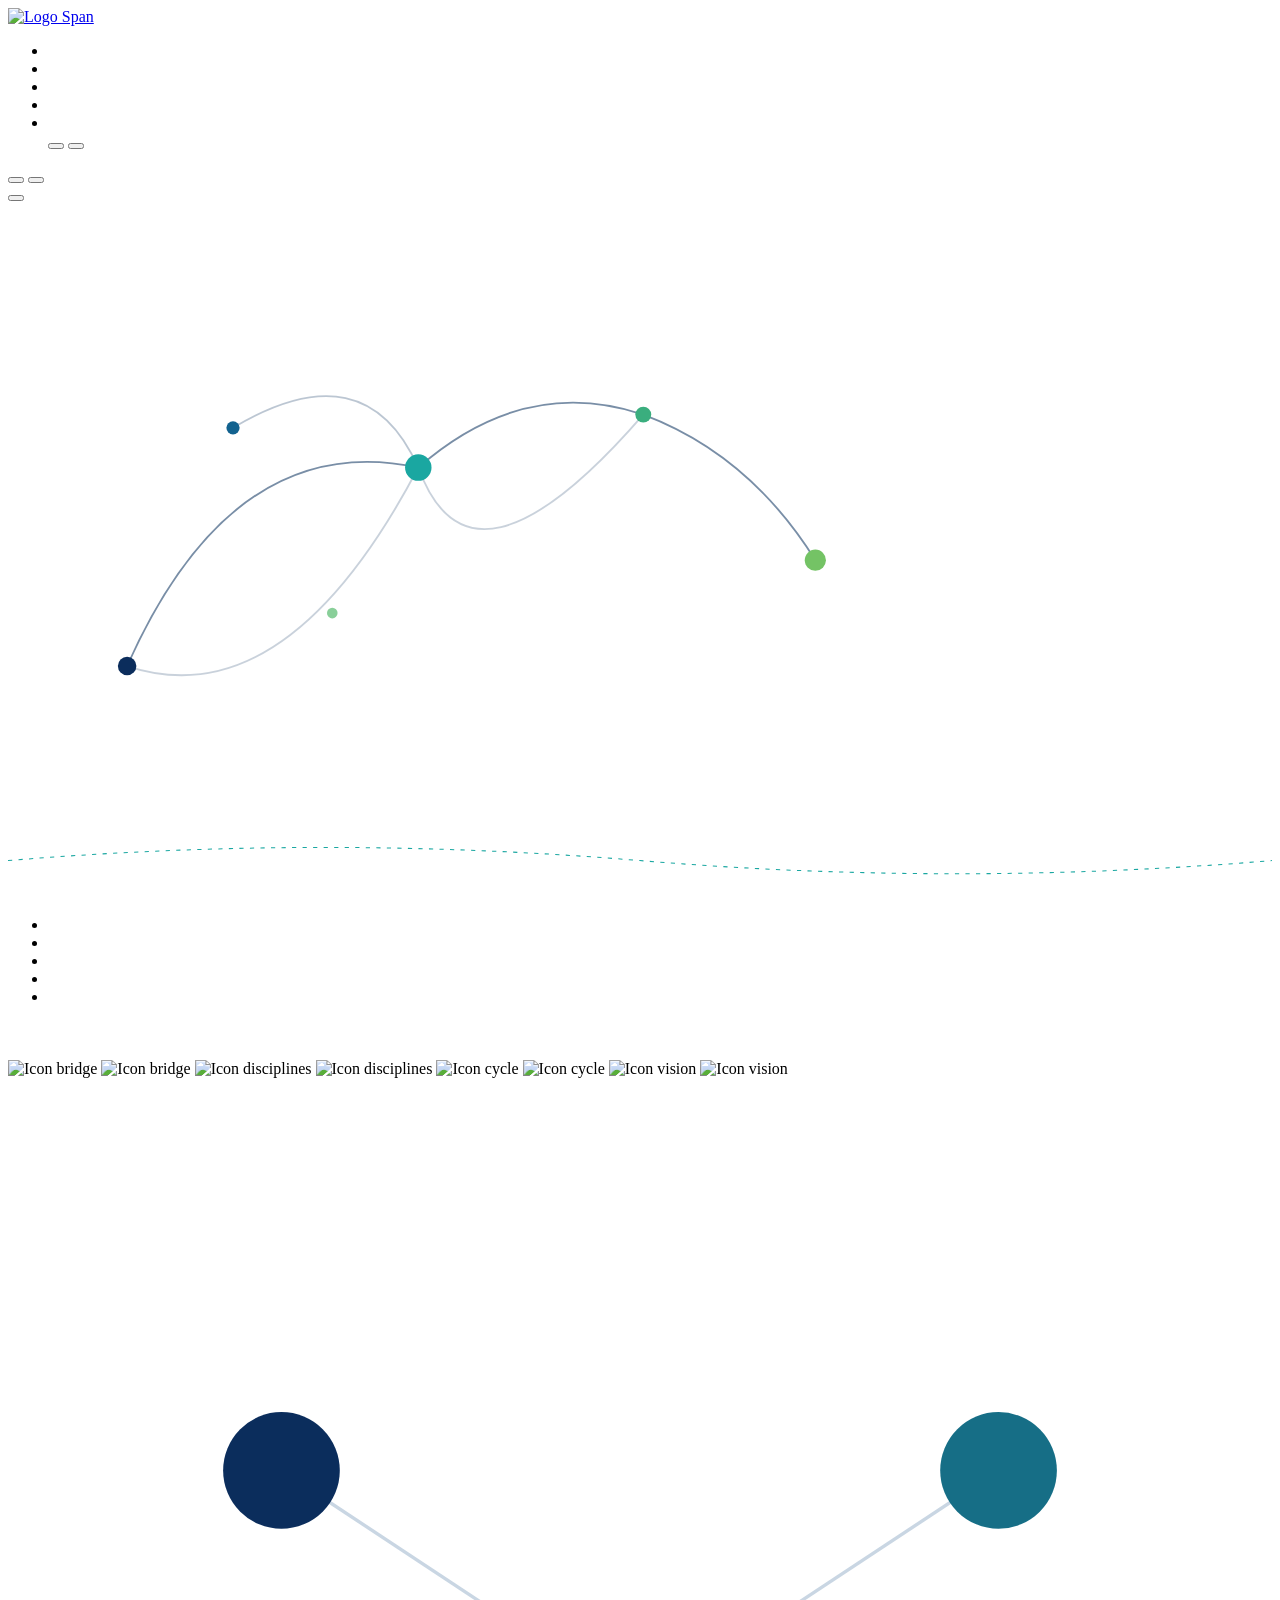
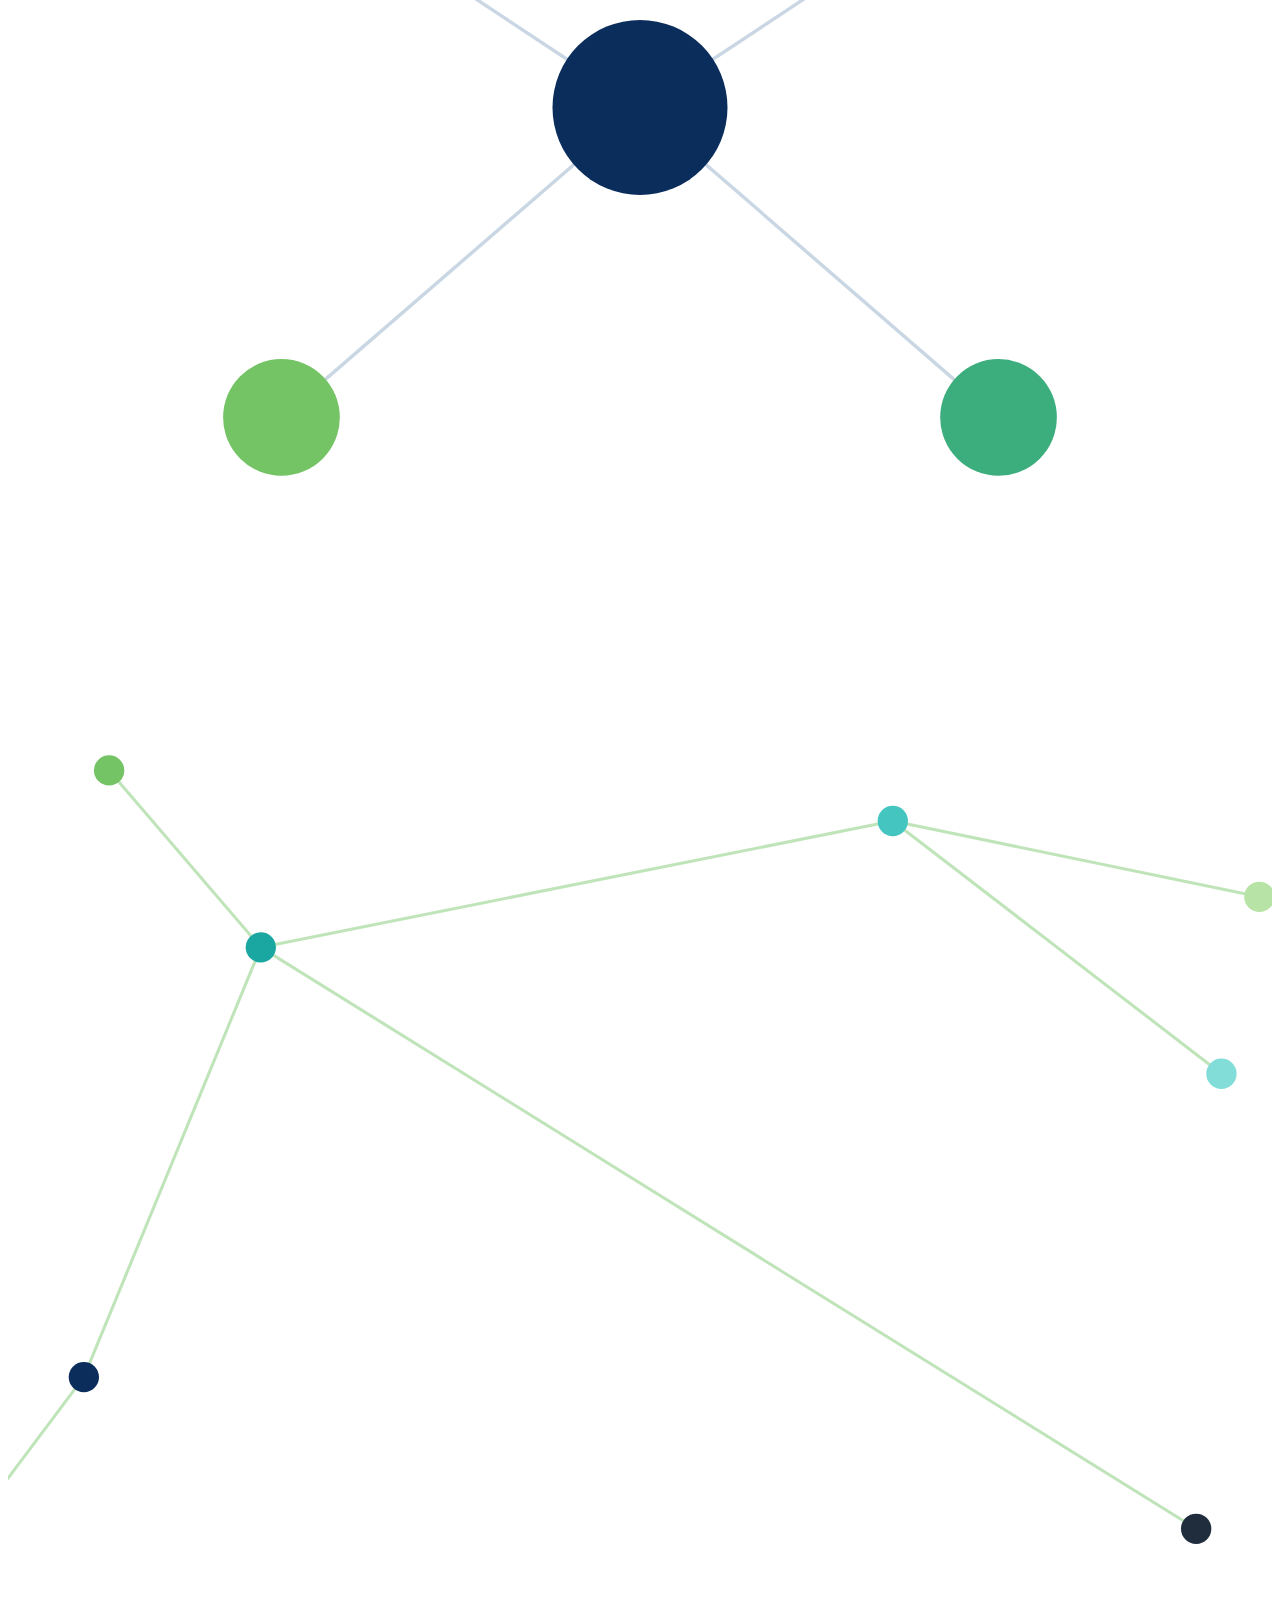
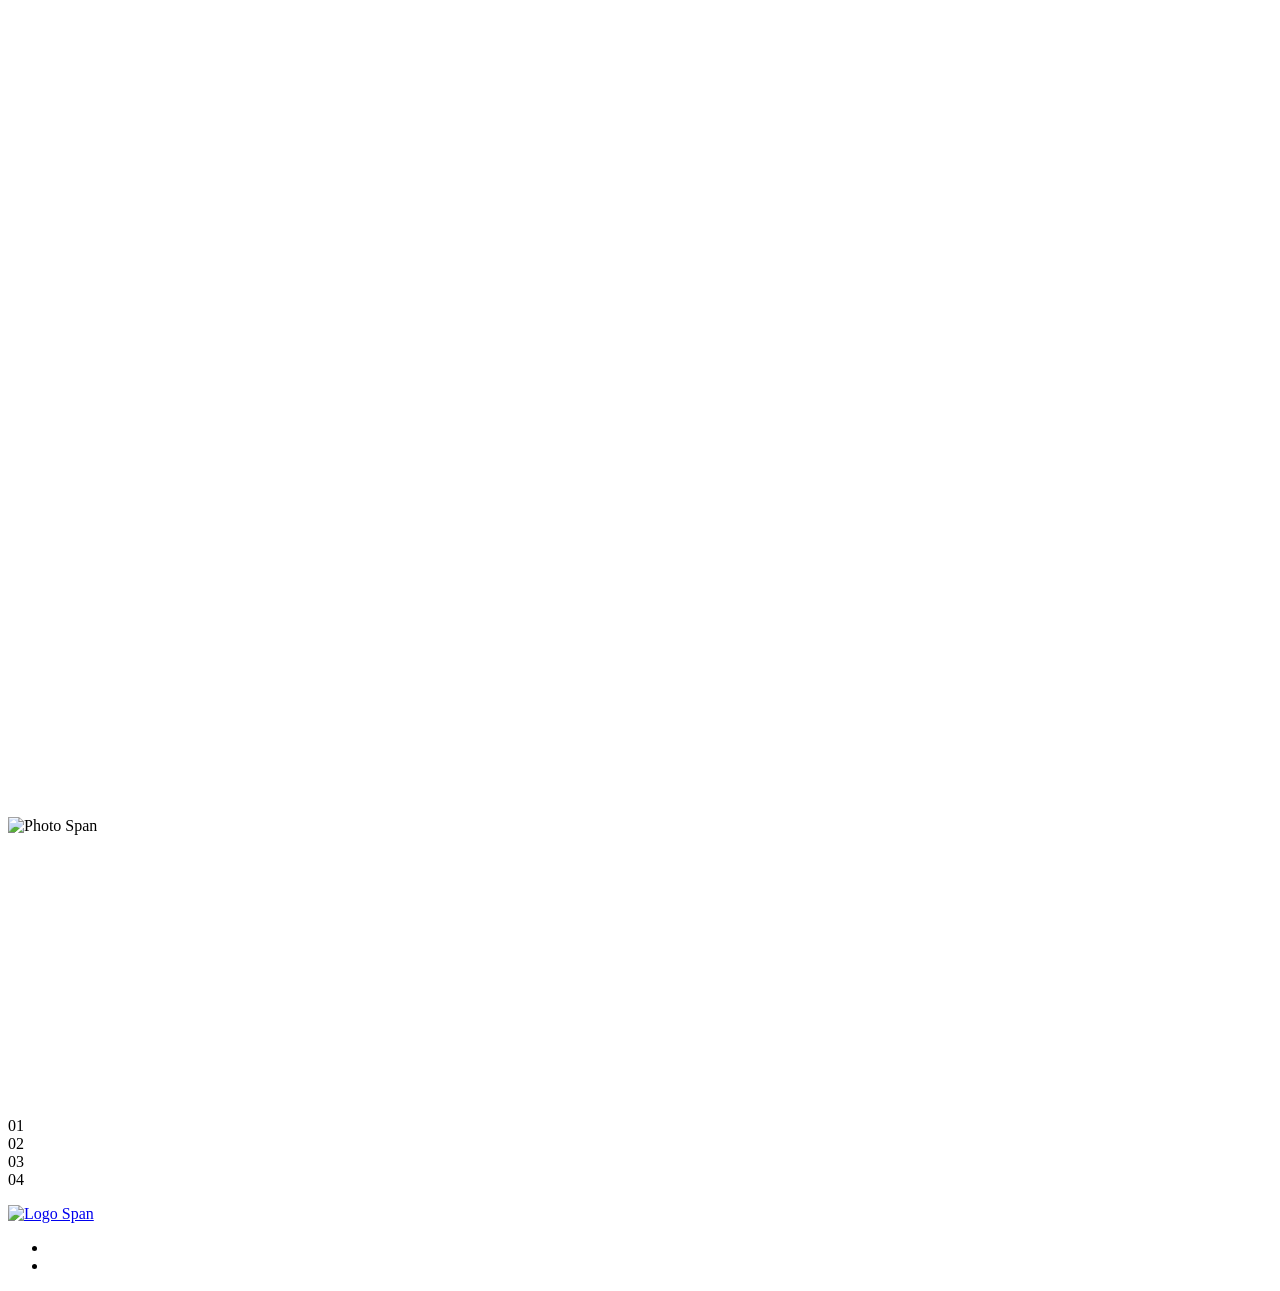
==== index.html @ e2ddd559 "inversion of the canva and text + secure toggle button display for small mobile" ====
<!DOCTYPE html>
<html lang="en" class="no-js">

  <!-- ========= CONFIGURATION ========= -->
  <head>
    <!-- <base href="/span-website/"> -->
    <script>
      const isLocal =
      location.hostname === "127.0.0.1" ||
      location.hostname === "localhost";
      document.write(
        `<base href="${isLocal ? '/' : '/span-website/'}">`
      );
    </script>
    <meta charset="UTF-8">
    <meta name="viewport" content="width=device-width, initial-scale=1.0">
    <meta name="robots" content="noindex, nofollow">
    <title data-i18n="site.title"></title>
    <link rel="preconnect" href="https://fonts.googleapis.com">
    <link rel="preconnect" href="https://fonts.gstatic.com" crossorigin>
    <link href="https://fonts.googleapis.com/css2?family=Manrope:wght@400;500;600;700;800&display=swap" rel="stylesheet">
    <link rel="stylesheet" href="css/style.css">
    <noscript>
      <style>.reveal{opacity:1 !important; transform:none !important;}</style>
    </noscript>
  </head>

  <!-- ========= BODY ========= -->
  <body>

    <!-- ---------- Header ---------- -->
    <header>
      <nav class="nav">
        <a href="#home" class="nav-logo" aria-label="span home">
          <img src="images/logo_square_only.svg" alt="Logo Span">
        </a>
        <ul class="nav-links" id="navLinks">
          <li><a href="#home" data-i18n="menu.home"></a></li>
          <li><a href="#why" data-i18n="menu.why"></a></li>       
          <li><a href="#approach" data-i18n="menu.approach"></a></li>
          <li><a href="#about" data-i18n="menu.about"></a></li>
          <li><a href="#whom" data-i18n="menu.whom"></a></li>     
          <div class="mobile-only">
            <a href="#contact" class="btn btn-primary"> <span data-i18n="menu.contact"></span> </a>
          </div>
          <div class="mobile-only">
              <div class="lang-switch">
                  <button data-lang="fr" data-i18n="configparam.lang2"></button>
                  <button data-lang="en" data-i18n="configparam.lang1"></button>
              </div>
          </div>
        </ul>
        <div class="nav-cta">
          <a href="#contact" class="btn btn-primary"><p data-i18n="menu.contact"></p></a>        
          <div class="lang-switch desktop-lang">
            <button data-lang="fr" data-i18n="configparam.lang2"></button>
            <button data-lang="en" data-i18n="configparam.lang1"></button>
          </div>
        </div>
        <button class="nav-toggle" id="navToggle" aria-label="Toggle menu"><span></span><span></span><span></span></button>        
      </nav>
    </header>

    <!-- ---------- Main ---------- -->

    <main>

      <!-- ---- HERO ---- -->
      <section class="hero" id="home">
        <div class="container hero-grid">
          <div class="reveal in">
            <span class="eyebrow" data-i18n="hero.title"></span>

            <h1>
              <span data-i18n="hero.subtitle_part1"></span>
              <span><br></span>
              <span data-i18n="hero.subtitle_part2"></span>
              <span class="accent" data-i18n="hero.subtitle_part3"></span>
              <span data-i18n="hero.subtitle_part4"></span>
            </h1>

            <p class="hero-sub"> 
              <span class="highlight" data-i18n="hero.text_part1"></span>
              <span data-i18n="hero.text_part2"></span>
            </p>
          
            <div class="hero-actions">
              <a href="#approach" class="btn btn-primary" data-i18n="hero.button1"></a>
              <a href="#contact" class="btn btn-ghost" data-i18n="hero.button2"></a>
            </div>
          </div>

          <div class="hero-visual">
            <svg viewBox="-50 0 680 420" fill="none" xmlns="http://www.w3.org/2000/svg" style="width: 150%; max-width: 900px; height: auto;">
              <defs>
                <linearGradient id="edgeGrad" x1="-20" y1="0" x2="650" y2="420">
                  <stop offset="0%" stop-color="#0B2D5C"/>
                  <stop offset="50%" stop-color="#1AA7A1"/>
                  <stop offset="100%" stop-color="#74C365"/>
                </linearGradient>
              </defs>
              <g stroke="url(#edgeGrad)" stroke-width="1.4" opacity="0.55">
                <path class="edge" d="M40 300 Q120 120 260 150"/>
                <path class="edge" d="M260 150 Q340 80 430 110"/>
                <path class="edge" d="M430 110 Q510 140 560 220"/>
                <path class="edge" d="M40 300 Q160 340 260 150" opacity="0.4"/>
                <path class="edge" d="M260 150 Q300 260 430 110" opacity="0.4"/>
                <path class="edge" d="M120 120 Q220 60 260 150" opacity="0.5"/>
              </g>
              <g>
                <circle class="node" cx="40" cy="300" r="7" fill="#0B2D5C"/>
                <circle class="node" cx="120" cy="120" r="5" fill="#12628F"/>
                <circle class="node" cx="260" cy="150" r="10" fill="#1AA7A1"/>
                <circle class="node" cx="430" cy="110" r="6" fill="#3AAE7E"/>
                <circle class="node" cx="560" cy="220" r="8" fill="#74C365"/>
                <circle class="node" cx="195" cy="260" r="4" fill="#57BA6E" opacity="0.7"/>
              </g>
            </svg>        
          </div>      
        </div>
      </section>

      <!-- ---- divider ---- -->
      <div class="divider">
        <svg viewBox="0 0 1200 60" preserveAspectRatio="none" xmlns="http://www.w3.org/2000/svg">
          <path d="M0 30 Q 300 5 600 30 T 1200 30" stroke="#1AA7A1" stroke-width="1" fill="none" stroke-dasharray="4 6"/>
        </svg>
      </div>
      
      <!-- ---- SECTION: WHY ---- -->
      <section class="section-pad why" id="why">
      
        <div class="container why-inner reveal">
          <span class="eyebrow" data-i18n="why.title"></span>
          <h2 data-i18n="why.subtitle1"></h2>
          <p data-i18n="why.text1_part1"></p>
          <p></p>    
          <p>
            <blockquote class="pain-quote" data-i18n="why.text1_part2"></blockquote>
            <blockquote class="pain-quote" style="color: #1AA7A1;" data-i18n="why.text1_part3"></blockquote>
            <blockquote class="pain-quote" data-i18n="why.text1_part4"></blockquote>
            <blockquote class="pain-quote" style="color: #1AA7A1;" data-i18n="why.text1_part5"></blockquote>
            <blockquote class="pain-quote" data-i18n="why.text1_part6"></blockquote>
            <blockquote class="pain-quote" style="color: #1AA7A1;" data-i18n="why.text1_part7"></blockquote>
            <blockquote class="pain-quote" data-i18n="why.text1_part8"></blockquote>
          </p>
          <p></p>  
          <p data-i18n="why.text1_part9"></p>
          <p data-i18n="why.text1_part10"></p>
          <p>
            <ul>
              <li data-i18n="why.text1_part11"></li>
              <li data-i18n="why.text1_part12"></li>
              <li data-i18n="why.text1_part13"></li>
              <li data-i18n="why.text1_part14"></li>
              <li data-i18n="why.text1_part15"></li>
            </ul> 
          </p>
          <p><br></p>
        </div>
        
        <div class="container why-inner reveal">  
          <h2 class="section-title" data-i18n="why.subtitle2"></h2>
          <p> 
            <span class="highlight" data-i18n="why.text2_part1"></span>
            <span data-i18n="why.text2_part2"></span>
          </p>
        </div>
          
        <div class="container">
          <div class="triad">
            <div class="triad-line"></div>
            <div class="triad-card reveal">
              <div class="triad-dot" style="background:var(--navy)"></div>
              <h3 data-i18n="why.card1_title"></h3>
              <p data-i18n="why.card1_text"></p>
            </div>
            <div class="triad-card reveal">
              <div class="triad-dot" style="background:var(--turquoise)"></div>
              <h3 data-i18n="why.card2_title"></h3>
              <p data-i18n="why.card2_text"></p>
            </div>
            <div class="triad-card reveal">
              <div class="triad-dot" style="background:var(--green)"></div>
              <h3 data-i18n="why.card3_title"></h3>
              <p data-i18n="why.card3_text"></p>
            </div>
          </div>        
        </div>      
      </section>
      
      <!-- ---- SECTION: APPROACH ---- -->
      <section class="section-pad" id="approach" style="background:var(--bg-alt)">
        <div class="container">

          <div class="section-head reveal">
            <span class="eyebrow" data-i18n="approach.title"></span>
            
            <div class="container">
              <div class="systhinking-grid">
                <img src="images/icon_square_bridge_fr.svg" alt="Icon bridge" class="icon-fr">
                <img src="images/icon_square_bridge_en.svg" alt="Icon bridge" class="icon-en">        
                
                <img src="images/icon_square_disciplines_fr.svg" alt="Icon disciplines" class="icon-fr">      
                <img src="images/icon_square_disciplines_en.svg" alt="Icon disciplines" class="icon-en">
                
                <img src="images/icon_square_cycle_fr.svg" alt="Icon cycle" class="icon-fr">      
                <img src="images/icon_square_cycle_en.svg" alt="Icon cycle" class="icon-en">      
                
                <img src="images/icon_square_vision_fr.svg" alt="Icon vision" class="icon-fr"> 
                <img src="images/icon_square_vision_en.svg" alt="Icon vision" class="icon-en">                 
                
              </div>
            </div>  

            <h2><br></h2>
            <h2 class="section-title" data-i18n="approach.subtitle"></h2>
            
            <p class="section-sub">
              <span data-i18n="approach.text1_part1"></span>
              <span><br><br></span>
              <span class="highlight" data-i18n="approach.text1_part2"></span>
              <span data-i18n="approach.text1_part3"></span>
            </p>
          </div>
          
          <div class="container">      
            <div class="network-layout reveal">
               

              <div class="network-canvas">  
                <svg viewBox="0 0 520 420" xmlns="http://www.w3.org/2000/svg">
                                
                  <g stroke="#C9D6E3" stroke-width="1.4" fill="none">
                    <line class="net-line" x1="260" y1="210" x2="112.5" y2="112.5"/>              
                    <line class="net-line" x1="260" y1="210" x2="407.5" y2="112.5"/>              
                    <line class="net-line" x1="260" y1="210" x2="407.2" y2="337.5"/>              
                    <line class="net-line" x1="260" y1="210" x2="112.5" y2="337.5"/>        
                  </g>

                  <g 
                    class="net-node" 
                    tabindex="0" 
                    data-i18n-attr="
                      data-subtitle:approach.node1_subtitle;
                      data-text1title:approach.node1_text1_title;
                      data-text2title:approach.node1_text2_title;
                    "
                    data-i18n-list1="approach.node1_text1_items"
                    data-i18n-list2="approach.node1_text2_items"
                  >
                    <circle cx="112.5" cy="112.5" r="24" fill="#0B2D5C"/>
                    <text x="112.5" y="75" text-anchor="middle" font-size="20" fill="#14213D" data-i18n="approach.node1_title"></text>
                  </g>  

                  <g 
                    class="net-node" 
                    tabindex="0" 
                    data-i18n-attr="
                      data-subtitle:approach.node2_subtitle;
                      data-text1title:approach.node2_text1_title;
                      data-text2title:approach.node2_text2_title;
                    "
                    data-i18n-list1="approach.node2_text1_items"
                    data-i18n-list2="approach.node2_text2_items"
                  >
                    <circle cx="407.5" cy="112.5" r="24" fill="#166E86"/>
                    <text x="407.5" y="75" text-anchor="middle" font-size="20" fill="#14213D" data-i18n="approach.node2_title"></text>
                  </g>

                  <g 
                    class="net-node" 
                    tabindex="0" 
                    data-i18n-attr="
                      data-subtitle:approach.node3_subtitle;
                      data-text1title:approach.node3_text1_title;
                      data-text2title:approach.node3_text2_title;
                    "
                    data-i18n-list1="approach.node3_text1_items"
                    data-i18n-list2="approach.node3_text2_items"
                  >
                    <circle cx="407.5" cy="337.5" r="24" fill="#3CAE7E"/>
                    <text x="407.5" y="385" text-anchor="middle" font-size="20" fill="#14213D" >
                      <tspan x="407.5" dy="0" data-i18n="approach.node3_title_line1"></tspan>
                      <tspan x="407.5" dy="32" data-i18n="approach.node3_title_line2"></tspan>
                    </text>
                  </g>

                  <g 
                    class="net-node" 
                    tabindex="0" 
                    data-i18n-attr="
                      data-subtitle:approach.node4_subtitle;
                      data-text1title:approach.node4_text1_title;
                      data-text2title:approach.node4_text2_title;
                    "
                    data-i18n-list1="approach.node4_text1_items"
                    data-i18n-list2="approach.node4_text2_items"
                  >
                    <circle cx="112.5" cy="337.5" r="24" fill="#74C365"/>
                    <text x="112.5" y="401" text-anchor="middle" font-size="20" fill="#14213D" data-i18n="approach.node4_title"></text>
                  </g>

                  <circle cx="260" cy="210" r="36" fill="#0B2D5C"/>
                  <text x="260" y="215" text-anchor="middle" font-size="28" font-weight="800" fill="#fff" data-i18n="approach.nodecenter_title"></text>                

                </svg>
              </div>      

              <div class="network-desc" id="netDesc">                      
                <h4 class="node-subtitle" data-i18n="approach.network_intro1"></h4>                 
                
                <div class="node-block" data-block="1">
                  <h5 class="node-texttitle" data-i18n="approach.network_intro2"></h5>
                  <ul class="node-textitems"></ul>
                </div>           

                <div class="node-block" data-block="2">
                  <h5 class="node-texttitle"></h5>
                  <ul class="node-textitems"></ul>
                </div>  
              </div> 
              
            </div>  
          </div>

        </div>
      </section>

      <!-- ---- SECTION: ABOUT ---- -->
      <section class="section-pad" id="about">
        <div class="container about-grid">
 <!--         <div class="about-photo reveal">
            <svg viewBox="0 0 500 700" xmlns="http://www.w3.org/2000/svg">
              <g stroke="rgba(255,255,255,0.35)" stroke-width="1" fill="none">
                <line x1="80" y1="120" x2="200" y2="200"/>
                <line x1="200" y1="200" x2="320" y2="140"/>
                <line x1="200" y1="200" x2="150" y2="330"/>
                <line x1="200" y1="200" x2="280" y2="360"/>
                <line x1="150" y1="330" x2="280" y2="360"/>
                <line x1="320" y1="140" x2="590" y2="170"/>
              </g>
              <circle cx="80" cy="120" r="6" fill="#74C365"/>
              <circle cx="320" cy="140" r="6" fill="#1AA7A1"/>
              <circle cx="200" cy="200" r="9" fill="#fff"/>
              <circle cx="150" cy="330" r="6" fill="#1AA7A1"/>
              <circle cx="280" cy="360" r="6" fill="#74C365"/>
              <circle cx="590" cy="170" r="6" fill="#F1F5F9"/>
            </svg> 
            <img class="photo-miroir" src="images/about_photo.png" alt="Photo Span">
          </div>
        -->

          <div class="about-wrapper reveal">

            <svg class="network" viewBox="0 0 500 700" xmlns="http://www.w3.org/2000/svg">
              <g stroke="rgba(116,195,101,0.45)" stroke-width="1.2" fill="none">
                <line x1="40"  y1="50"  x2="100" y2="120"/>
                <line x1="100" y1="120" x2="30"  y2="290"/>
                <line x1="100"  y1="120" x2="350" y2="70"/>
                <line x1="350" y1="70" x2="480" y2="170"/>
                <line x1="30" y1="290" x2="-30" y2="370"/>
                <line x1="350" y1="70" x2="495" y2="100"/>
                <line x1="100" y1="120" x2="470" y2="350"/>
              </g>
              <circle cx="40"  cy="50"  r="6" fill="#74C365"/>
              <circle cx="100" cy="120" r="6" fill="#1AA7A1"/>
              <circle cx="30" cy="290" r="6" fill="#0B2D5C"/>
              <circle cx="350" cy="70" r="6" fill="#45C5C0"/>
              <circle cx="480" cy="170" r="6" fill="#82DDD8"/>
              <circle cx="-30" cy="370" r="5" fill="#081F42"/>
              <circle cx="495" cy="100" r="6" fill="#B7E4A6"/>
              <circle cx="470" cy="350" r="6" fill="#1F2D3D"/>
            </svg>

            <img class="photo-miroir" src="images/about_photo.png" alt="Photo Span">

          </div>

          <div class="about-text reveal">
            <span class="eyebrow" data-i18n="about.title"></span>
            <h2 data-i18n="about.subtitle"></h2>
            <p data-i18n="about.text_part1"></p>
            <p><br></p>
            <p>
              <span data-i18n="about.text_part2a"></span> 
              <span class="highlight" data-i18n="about.text_part2b"></span>
              <span data-i18n="about.text_part2c"></span> 
            </p>  
            <p><br></p>
            <p data-i18n="about.text_part3"></p>
            <p><br></p>
            <p data-i18n="about.text_part4"></p>
            <p><br></p>
            <p>            
              <span class="highlight2" data-i18n="about.sign_part1a"></span>
              <span data-i18n="about.sign_part1b"></span>
              <span><br></span>
              <span data-i18n="about.sign_part1c"></span>
            </p>
            <p><br></p>  
            <p>            
              <span class="highlight3" data-i18n="about.val_part1a"></span>
              <span data-i18n="about.val_part1b"></span>
            </p>         
          </div>
        </div>
      </section>

      <!-- ---- SECTION: For whom ---- -->
      <section class="section-pad whom" id="whom">
        <div class="container whom-inner reveal">
          <span class="eyebrow" data-i18n="whom.title"></span>
          <p data-i18n="whom.text_part1"></p>
          <p>
            <span class="highlight3" data-i18n="whom.text_part2a"></span>
            <span data-i18n="whom.text_part2b"></span>
          </p>
          <p>
            <span class="highlight3" data-i18n="whom.text_part3a"></span>
            <span data-i18n="whom.text_part3b"></span>  
          </p>
          <p>
            <span class="highlight3" data-i18n="whom.text_part4a"></span>
            <span data-i18n="whom.text_part4b"></span>
          </p>
          <p>
            <span class="highlight3" data-i18n="whom.text_part5a"></span>
            <span data-i18n="whom.text_part5b"></span>
          </p>
        </div>
      </section>
        
      <!-- ---- CTA ---- -->
      <section class="cta-band" id="contact">
        <div class="container reveal">
          <h2 data-i18n="cta.title"></h2>
          <p1>
            <span data-i18n="cta.subtitle_part1a"></span>
            <span class="highlight" data-i18n="cta.subtitle_part1b"></span>
            <span data-i18n="cta.subtitle_part1c"></span>
          </p1>
          <p1><br><br><br></p1>
          
          <div class="cycle-wrap reveal">
            <div class="cycle-track">
              <div class="cycle-step"><span class="num">01</span><div class="cycle-dot"></div><span class="label"><span style="font-weight:bold;" data-i18n="cta.act_step1"></span></span></div>
              <div class="cycle-step"><span class="num">02</span><div class="cycle-dot"></div><span class="label"><span style="font-weight:bold;" data-i18n="cta.act_step2"></span></span></div>
              <div class="cycle-step"><span class="num">03</span><div class="cycle-dot"></div><span class="label"><span style="font-weight:bold;" data-i18n="cta.act_step3"></span></span></div>
              <div class="cycle-step"><span class="num">04</span><div class="cycle-dot"></div><span class="label"><span style="font-weight:bold;" data-i18n="cta.act_step4"></span></span></div>	  
            </div>      
          </div>
          
          <div class="container cta-grid">
            <div class="cta-grid-contact reveal">
              <p>    
                <span class="highlight2" data-i18n="contact.name"></span>
              </p>
              <p><a href="mailto:spansys.consulting@gmail.com" data-i18n="contact.email"></a></p>
              <p><a href="https://www.linkedin.com/in/jennifer-oudry" target="_blank" rel="noopener noreferrer" data-i18n="contact.linkedin"></a></p>
              <p> </p>	  	       
            </div>
          </div>     
          
        </div>
      </section>
      
    </main>

    <!-- ---------- Footer ---------- -->
    <footer>
      <div class="container footer-grid">
        <div class="footer-logo">
          <a href="#home" class="nav-logo" aria-label="span home">
            <img src="images/logo_square_only.svg" alt="Logo Span">
          </a>
        </div>
        <ul class="footer-links">      
          <li><a href="pages/Legal notice & Privacy policy.html" data-i18n="footer.legalnotice"></a></li>
          <li><a href="pages/Legal notice & Privacy policy.html" data-i18n="footer.policy"></a></li>      
        </ul>
        <div class="footer-copy" data-i18n="footer.copy"></div>
      </div>  
    </footer>

    <!-- ---------- Script ---------- -->
    <script src="js/i18n.js"></script>
    <script src="js/main.js"></script>
  
  </body>

</html>
---- css/style.css ----
/* ========= CONFIGURATION CSS ========= */

  :root{
    --navy:#0B2D5C;
    --navy-deep:#081F42;
    --turquoise:#1AA7A1;
    --Teal500:#45C5C0;
    --Teal300:#82DDD8;
    --green:#74C365;
    --green300:#B7E4A6;
    --bg:#FAFBFD;
    --bg-alt:#F1F5F9;
    --text:#1F2D3D;
    --text-soft:#5B6B7C;
    --line:rgba(11,45,92,0.12);
    --border:#E3E9F0;
    --radius:16px;
    --radius-card:18px;
    --section-gap:120px;
    --max-w:1180px;
  }

  *{box-sizing:border-box;}
  html{
    scroll-behavior:smooth;
    scroll-padding-top: 0px;
  }
  body{
    margin:0;
    font-family:'Manrope',Arial,sans-serif;
    font-weight:400;
    color:var(--text);
    background:var(--bg);
    line-height:1.55;
    -webkit-font-smoothing:antialiased;
  }
  html, body{ overflow-x: hidden; }
  h1,h2,h3,h4{font-weight:700; margin:0; letter-spacing:-0.02em; color:var(--navy-deep);}
  p{margin:0;text-align: justify;}
  p1{margin:0;text-align: center;}
  a{color:inherit; text-decoration:none;}
  ul{margin:0; padding:0; list-style:none;}
  img,svg{display:block; max-width:100%;}
  .container{max-width:var(--max-w); margin:0 auto; padding:0 clamp(16px, 5vw, 32px);}
  section{padding:0;}
  .section-pad{padding:64px 0;}
  @media(min-width: 600px){ .section-pad{padding:80px 0;} }
  @media(min-width: 768px){ .section-pad{padding: calc(var(--section-gap)/2) 0;} }

  .eyebrow{
    display:inline-block; font-size:13px; font-weight:700; letter-spacing:0.14em;
    text-transform:uppercase; color:var(--turquoise); margin-bottom:14px;
  }

  .highlight{
    font-weight:700;
    color:#1AA7A1;
  }
  .highlight2{
    font-weight:700;
  }
  .highlight3{
    color:#45C5C0;
  }
  
  /* Buttons */
  .btn{
    display:inline-flex; align-items:center; gap:8px;
    padding:14px 26px; border-radius:100px; font-weight:600; font-size:15px;
    cursor:pointer; border:1.5px solid transparent; transition:transform .25s ease, box-shadow .25s ease, background .25s ease;
    white-space:nowrap;
  }
  .btn:hover{ transform:translateY(-2px); }
  .btn-primary{ 
    padding:8px 16px; 
    background:var(--navy); 
    color:#fff; 
    box-shadow:0 8px 20px -8px rgba(11,45,92,0.55); 
    margin-right: 32px; /* espace après le bouton */
  }
  .btn-primary:hover{ box-shadow:0 12px 26px -8px rgba(11,45,92,0.65); }
  .btn-primary p{ color:#fff; }
  .btn-ghost{ background:transparent; color:var(--navy); border-color:var(--border); }
  .btn-ghost:hover{ border-color:var(--navy); }
  .btn-on-dark{ background:var(--turquoise); color:#fff; }
  .btn-on-dark:hover{ box-shadow:0 12px 26px -8px rgba(26,167,161,0.55); }

  /* Buttons Language */
  .lang-switch {
    flex-shrink: 0; /* les boutons de langue gardent leur taille */
    display: flex;
    gap: 4px; /* espace réduit entre les deux boutons */
    align-items: center;
    justify-content: center;
  }

  .lang-switch button {
    padding: 4px 3px;
    border: none;
    background: none;
    cursor: pointer;
  }

  .lang-switch button:not(:last-child) {
    border-right: 2px solid #ccc;
    padding-right: 6px;
  }

  /* Nav - Header */
  header{
    position:fixed; top:0; left:0; right:0; z-index:100;
    backdrop-filter:blur(10px); background:rgba(250,251,253,0.86);
    border-bottom:1px solid var(--border);
    gap:10px;
  }    
  .nav{
    display:flex; align-items:center; justify-content:space-between;
    padding:8px clamp(12px, 4vw, 24px); /* un peu de padding latéral, pas 0 */
    max-width:var(--max-w); margin:0 auto;
    gap: 8px;
  }
  
  .nav-logo{ 
    flex: 0 1 auto;  /* autorise à rétrécir si besoin, au lieu de flex:0 0 auto */
    min-width: 0;    /* indispensable pour qu'un flex item puisse réellement rétrécir */
    display:flex; 
    align-items:center; 
    gap:10px; 
  }
  
  .nav-logo svg{ width:clamp(88px, 22vw, 120px); height:auto; }
  .nav-logo img{ 
    width: clamp(60px, 18vw, 100px);
    height: auto;
    max-width: 100%;
    display: block;
  }
  
  .nav-links{ 
    flex: 1; /* prend tout l'espace restant entre logo et boutons */
    display:flex; 
    align-items:center; 
    justify-content:center; /* centre les liens dans cet espace */
    gap:0px; 
    list-style:none;
    margin: 0;
    padding: 0;
  }
  .nav-links a{
    font-size:15px; 
    font-weight:600; 
    color:var(--text); 
    position:relative; 
    padding:4px 0;
  }
  .nav-links a::after{
    content:''; position:absolute; left:0; right:100%; bottom:-2px; height:2px; background:var(--turquoise);
    transition:right .25s ease;
  }
  .nav-links a:hover::after{ right:0; }
 
  .nav-cta{ 
    display:flex; 
    align-items:center; 
    gap:15px; 
    flex:0 0 auto;
  }
  
  .nav-toggle{ 
    display:none; 
    background:none; 
    border:none; 
    cursor:pointer; 
    padding:10px;
    flex-shrink:0;
  } 
  .nav-toggle span{ display:block; width:32px; height:2px; background:var(--navy); margin:10px 0; border-radius:2px;}

  .mobile-only{
    display:none;
  }
  .mobile-only .btn-primary{
    margin-left:12px;
    margin-top:4px;
    width:80%
  }
  .mobile-only .lang-switch{
    margin-left:12px;
    margin-top:4px;
  }

  @media(max-width: 900px){
    .nav-links{
      position:fixed; top:70px; left:0; right:0; bottom:0; background:var(--bg); 
      flex-direction:column; align-items:flex-start; 
      padding:25px clamp(24px, 8vw, 64px) 64px; /* haut | côtés | bas */
      gap:12px;
      justify-content:flex-start;
      overflow-y:auto;
      transform:translateX(100%); transition:transform .3s ease; /* display: none;*/ /* caché par défaut */
      background:var(--Teal300);
    }
    .nav-links.open{ transform:translateX(0); background:#cef1f0}/*.nav-links.open{ display: flex; } */ /* apparaît d'un coup au clic */
    .nav-links .btn-primary span{
        color:white;
        padding-left:14px;
    }
    .nav-cta .btn-primary{ display:none; }
    .nav-cta { display:none; }
    .nav-toggle{ display:block; }
    .desktop-lang{ display:none;}
    .mobile-only{ display:block;}
    .mobile-only .lang-switch{ display:flex; gap:15px; margin-top:20px; }
  }

  @media(max-width: 380px){
    .nav-toggle span{ width:26px; margin:8px 0; }
  }

  /* Hero */
  .hero{
    position:relative; overflow:hidden;
    padding:168px 0 96px;
    background:radial-gradient(1200px 600px at 85% -10%, rgba(26,167,161,0.08), transparent 60%);
  }
  .hero-grid{
    display:grid; grid-template-columns:1.2fr 0.8fr; gap:48px; align-items:center;
  }
  .hero h1{ font-size:clamp(34px,4.6vw,52px); line-height:1.12; }
  .hero h1 .accent{ color:var(--turquoise); }
  .hero-sub{
    margin-top:22px; font-size:clamp(15px, 3.6vw, 17px); color:var(--text-soft); max-width:600px; line-height:1.65;
  }
  .hero-tag{ margin-top:6px; font-size:14px; font-weight:600; color:var(--navy); letter-spacing:0.04em; }
  .hero-actions{ display:flex; gap:16px; margin-top:34px; flex-wrap:wrap; }
  .hero-visual{ position:relative; }
  .hero-visual svg{ width:100%; height:auto; }
  
  .hero-network{
    position:absolute;
    top:10px; right:0px;
    width:min(760px, 60vw);
    z-index:1;
    opacity:0.9;
  }

  /* Tablette : le réseau ne doit plus déborder du hero */
  @media(max-width: 1024px) and (min-width: 769px){
    .hero{ padding-top:150px; }
    .hero-grid{ gap:32px; }
    .hero-network{ width:min(520px, 52vw); }
  }
 
  @media(max-width: 768px){
    .hero-grid{ grid-template-columns:1fr; justify-items:center;}
    .hero-visual{ 
      order:-1; 
      max-width:520px; 
      margin:0 auto 12px; 
      display:flex;
      justify-content:center;
      align-items:center;
    }
    .hero-visual img,
    .hero-visual svg{
        width:100%;
        max-width:520px; 
        height:auto;
        display:block;
    }
    .hero{ padding-top:130px; }
    .hero-network{ 
      position:relative; 
      inset:auto; 
      width:100%; 
      margin-top:40px; 
      opacity:1; 
      right:0;}
  }

  @media(max-width: 420px){
    .hero{ padding-top:112px; padding-bottom:64px; }
    .hero-sub{ font-size:15.5px; }
    .hero-actions{ gap:10px; }
    .hero-actions .btn{ padding:12px 20px; font-size:14px; }
  }
  
  .node{ transform-origin:center; animation:breathe 5s ease-in-out infinite; }
  .node:nth-child(2n){ animation-delay:0.8s; }
  .node:nth-child(3n){ animation-delay:1.6s; }
  .node:nth-child(4n){ animation-delay:2.4s; }
  @keyframes breathe{
    0%,100%{ opacity:0.55; transform:scale(1); }
    50%{ opacity:1; transform:scale(1.18); }
  }
  .edge{
    stroke-dasharray:6 6;
    stroke-dashoffset:0;
    animation:flow 8s linear infinite;
  }
  @keyframes flow{ to{ stroke-dashoffset:-240; } }

  /* Section dividers - subtle network line */
  .divider{ width:100%; display:block; margin:0; }
  .divider svg{ width:100%; height:auto; display:block; opacity:0.2;}

  /* Section 1: why */
  .why{ text-align:center; }
  .why-inner{ max-width:720px; margin:0 auto; }
  .why h2{ font-size:clamp(26px,3vw,34px); }
  .why p{ margin-top:20px; font-size:clamp(15px, 3.6vw, 17px); color:var(--text-soft); }
    
  ul{
    list-style-type:none;
    padding: 0;
    margin: 0;
    color: var(--text-soft);
    list-style-position : outside;
  }
  li{
    padding-left: 0px;
    text-align: justify;            
  }
  li::before{
    content: "•";
    padding-right: 10px;
    color: var(--text-soft);
    padding-left: 12px;
  }
  
  .pain-quote {
    margin: 0 0 10px 16px;
    padding: 10px 16px;
    border-left: 3px solid #081F42; /* votre couleur d'accent */
    border-radius: 0; /* important : pas d'arrondi avec une bordure sur un seul côté */
    font-style: italic;
    text-align:left;
    font-size: 16px;
    color: #0B2D5C;/*#4a4a4a;*/
  }

  .pain-grid {
    display: grid;
    grid-template-columns: repeat(auto-fit, minmax(300px, 1fr));
    gap: 20px;
  }
  
  .pain-card {
    background: #82DDD8; /* gris très léger, à ajuster selon votre charte */
    border-radius: 12px;
    padding: 14px 16px;
    font-style: italic;
    text-align:left;
    font-size: 15px;
    color: #0B2D5C;/*#5a5a5a;*/
  }
  
  /* Section 2: JOIN OPTIMIZE YIELD cards */
  .triad{
    display:grid; grid-template-columns:repeat(3,1fr); gap:24px; margin-top:56px;
  }
  .triad-line{
    position:absolute; top:570px; left:6%; right:6%; height:1px;
    background:linear-gradient(90deg, var(--blue), var(--turquoise), var(--green));
    opacity:0.25; z-index:0;
   }
  .triad-card{
    background:#fff; border:1px solid var(--border); border-radius:var(--radius-card);
    padding:34px 28px; box-shadow:0 2px 14px -6px rgba(20,33,61,0.06);
    transition:transform .3s ease, box-shadow .3s ease;
  }
  .triad-card:hover{ transform:translateY(-6px); box-shadow:0 16px 34px -12px rgba(20,33,61,0.16); }
  .triad-dot{ width:14px; height:14px; border-radius:50%; margin-bottom:18px; }
  .triad-card h3{ font-size:20px; letter-spacing:0.02em; text-align: start;}
  .triad-card p{ margin-top:10px; color:var(--text-soft); font-size:15px; }
  @media(max-width: 900px) and (min-width: 601px){ .triad{ grid-template-columns:repeat(2,1fr); } }
  @media(max-width: 600px){ .triad{ grid-template-columns:1fr; } }

  /* Section 4: timeline */
  .timeline-wrap{ overflow-x:auto; padding-bottom:12px; margin-top:64px; }
  .timeline{
    display:flex; gap:0; min-width:760px; position:relative;
  }
  .tl-step{ flex:1; text-align:center; position:relative; padding:0 8px; }
  .tl-node{
    width:52px; height:52px; border-radius:50%; margin:0 auto 16px; position:relative; z-index:2;
    display:flex; align-items:center; justify-content:center; color:#fff; font-weight:700; font-size:14px;
    box-shadow:0 6px 16px -6px rgba(11,45,92,0.4);
  }
  .tl-line{
    position:absolute; top:26px; left:0; right:0; height:2px; z-index:1;
    background:repeating-linear-gradient(to right, var(--border) 0 8px, transparent 8px 14px);
  }
  .tl-step .tl-label{ font-weight:700; font-size:14px; color:var(--navy-deep); }

  /* Section 3: systhinking grid */
  .systhinking-grid{
    display:grid; grid-template-columns:repeat(4,1fr); gap:10px; margin-top:56px;
  }
  @media(max-width: 768px){ .systhinking-grid{ grid-template-columns:repeat(2,1fr); } }
  @media(max-width: 520px){ .systhinking-grid{ grid-template-columns:1fr; } }

  /* Icon according to the lang */
  .icon-en, .icon-fr {
    display: none;
  }
  html[lang="fr"] .icon-fr,
  html[lang="en"] .icon-en {
    display: inline-block;
  }

  /* Section 4: network */
  .network-section{ background:var(--bg-alt); }
  .network-layout{ display:grid; grid-template-columns:0.85fr 1.15fr; gap:40px; align-items:center; margin-top:48px; }
  .network-desc{
    background:#fff; border:1px solid var(--border); border-radius:var(--radius-card);
    padding:26px 24px; min-height:120px; display:flex; flex-direction:column; justify-content:center;
    transition:box-shadow .3s ease;
  }
  .network-desc h4{ font-size:16px; margin-bottom:8px; }
  .network-desc h5{ font-size:14px; margin-bottom:8px; color:var(--green) }
  .network-desc p{ font-size:14.5px; color:var(--text-soft); }
  .network-canvas{ position:relative; }
  .network-canvas svg{ width:100%; height:auto; overflow:visible; }
  .net-node{ cursor:pointer; }
  .net-node circle{ transition:r .25s ease, filter .25s ease; }
  .net-node:hover circle, .net-node.active circle{ filter:brightness(1.1); }
  .net-node text{ font-family:'Manrope',sans-serif; font-weight:700; pointer-events:none; }
  .net-line{ stroke-dasharray:340; stroke-dashoffset:340; animation:draw 1.6s ease forwards; }
  @keyframes draw{ to{ stroke-dashoffset:0; } }
  @media(max-width: 768px){ .network-layout{ grid-template-columns:1fr; } }

  /* Section 5: about */
  .about-grid{ display:grid; grid-template-columns:0.9fr 1.1fr; gap:90px; align-items:center; }

  /*
  .about-photo{
    aspect-ratio:1; border-radius:24px; overflow:hidden; position:relative;
    background:linear-gradient(160deg, var(--navy) 0%, var(--navy-deep) 55%, #061831 100%);
    margin-top:25px;
  }
  .about-photo svg{ position:absolute; inset:0; width:70%; height:70%; opacity:0.9; }
  .about-photo img{ width:140%; height:auto; border-radius:20px; margin-top:170px;padding:60px}
  .about-text p{ margin-top:16px; color:var(--text-soft); font-size:16px; }
  .about-text h2{ font-size:clamp(24px,3vw,32px); margin-bottom:6px; }
  
  .photo-miroir{
    transform: scaleX(-1);
  }*/

  .about-wrapper {
    position: relative;
    width: clamp(240px, 42vw, 500px);
    max-width: 100%;
    aspect-ratio: 1;
    display: flex;
    align-items: center;
    justify-content: center;
    margin-top:70px;        
  }

  .network {
    position: absolute;
    inset: 0;
    width: 100%;
    height: 100%;
    z-index: 1;
    pointer-events: none;
  }

  .photo-miroir {
    position: relative;   /* plus de absolute + transform, source d'erreurs */
    z-index: 2;
    display: block;
    width: 100%;
    max-width: 80%;
    height: auto;
    transform: scaleX(-1);
  
    /* Détourage doux : les bords se fondent, on voit le réseau à travers */
    -webkit-mask-image: radial-gradient(
      ellipse 99% 80% at center,
      #000 55%,
      rgba(0,0,0,0.6) 85%,
      transparent 100%
    );
    mask-image: radial-gradient(
      ellipse 99% 80% at center,
      #000 55%,
      rgba(0,0,0,0.1) 85%,
      transparent 100%
    );   
  }

  @media(max-width: 768px){ 
    .about-grid{
      grid-template-columns: 1fr;
      gap: 40px;
      text-align: center;
    }

    .about-wrapper {
      width: clamp(220px, 60vw, 320px);
      margin: 30px auto 0;
    }
  }

  @media (max-width: 480px) {
    .about-grid{
      gap: 24px;
    }

    .about-wrapper {
      width: clamp(200px, 65vw, 240px);
      margin-top: 20px;
    }
  }

  /* Section 6: whom */
  .whom{ text-align:center; background:var(--bg-alt);}
  .whom-inner{ max-width:720px; margin:0 auto; }
  .whom h2{ font-size:clamp(26px,3vw,34px); }
  .whom p{ margin-top:20px; font-size:clamp(15px, 3.6vw, 17px); color:var(--text-soft); text-align:justify;}
  
  /* CTA call to action */
  .cta-band{
    background:var(--navy-deep); color:#fff; padding:88px 0; text-align:center;
    position:relative; overflow:hidden;
  }
  .cta-band h2{ color:#fff; font-size:clamp(26px,3.4vw,38px); }
  .cta-band p{ color:rgba(255,255,255,0.7); margin-top:14px; font-size:clamp(15.5px, 3.8vw, 18px); }
  .cta-band .btn-primary{ margin-top:30px; background:#fff; color:var(--navy-deep); }
  .cta-band .btn-primary:hover{ box-shadow:0 14px 30px -10px rgba(255,255,255,0.3); }
  
  .cta-grid{ 
    display:grid; 
    grid-template-columns:1fr; 
    align-items:center; 
    text-align: center;    
    width:calc(100% - clamp(32px, 8vw, 80px));
    max-width:900px;
    margin:60px auto 0;
    background:var(--navy-deep); border:1px solid var(--border); border-radius:var(--radius-card);
    box-shadow:0 2px 14px -6px  rgba(130, 221, 216, 1);
    transition:transform .3s ease, box-shadow .3s ease;
  }
  
  .cta-grid:hover{ transform:translateY(-5px); box-shadow:0 16px 34px -12px rgba(20,33,61,0.16); }
  
  .cta-grid-contact p{ margin-top:16px; color:var(--Teal300); font-size:clamp(15.5px, 3.8vw, 18px); text-align: center;}
  @media(max-width: 768px){ .about-grid{ grid-template-columns:1fr; } }
  
  /* ---------- cycle ---------- */
  .cycle-wrap{ max-width:var(--max); margin:0 auto; }
  .cycle-track{
    position:relative;
    display:flex; justify-content:space-between;
    padding-top:2px;
  }
  .cycle-track::before{
    content:"";
    position:absolute; top:29px; left:35px; right:0; height:2px;
    background:repeating-linear-gradient(90deg, var(--text-soft) 0 8px, transparent 8px 14px);
  }
  .cycle-step{
    display:flex; flex-direction:column; align-items:center;
    width:16%; text-align:center; position:relative;
  }
  .cycle-dot{
    width:14px; height:14px; border-radius:50%;
    background:var(--blue);
    margin-bottom:18px;
    /*box-shadow:0 0 0 6px #FAFBFD;*/
    transition:transform .25s ease, background .25s ease;
  }
  .cycle-step:nth-child(1) .cycle-dot{ background:#12628F; }
  .cycle-step:nth-child(2) .cycle-dot{ background:#1AA7A1; }
  .cycle-step:nth-child(3) .cycle-dot{ background:#3AAE7E; }
  .cycle-step:nth-child(4) .cycle-dot{ background:#57BA6E; } 
  .cycle-step:hover .cycle-dot{ transform:scale(1.5); }
  .cycle-step .num{ font-family:'IBM Plex Mono'; font-size:12px; color:var(--bg); margin-bottom:6px; }
  .cycle-step .label{ font-size:16px; font-weight:500; color:var(--bg-alt); line-height:1.4; }

  @media (max-width: 768px){
    .cycle-track{ flex-direction:column; gap:28px; align-items:center; }
    .cycle-track::before{ display:none; }
    .cycle-step{ width:100%; flex-direction:row; text-align:left; gap:32px;  }
    .cycle-dot{ margin-bottom:0; }
  }

  /* Section - Legal notice & Private policy */
  .legalnotice{ text-align:center; background:#fff;margin-top:0px;}
  .legalnotice-inner{ max-width:720px; margin:0 auto; }
  .legalnotice h2{ font-size:clamp(26px,3vw,34px); }
  .legalnotice p{ margin-top:20px; font-size:clamp(15px, 3.6vw, 17px); color:var(--text-soft); text-align:justify;}
  
  /* Footer */
  footer{ padding:48px 0 36px; border-top:1px solid var(--border); }
  .footer-grid{ display:flex; align-items:center; justify-content:space-between; flex-wrap:wrap; gap:24px; }
  .footer-logo svg{ width:110px; }
  .footer-logo img{ width:20%; height:auto; }
  .footer-links{ display:flex; gap:26px; flex-wrap:wrap; }
  .footer-links a{ font-size:15px; color:var(--text-soft); }
  .footer-links a:hover{ color:var(--navy); }
  .footer-copy a{ font-size:12px;}
  
  /* Fade-up reveal */
  .reveal{ opacity:0; transform:translateY(18px); transition:opacity .6s ease, transform .6s ease; }
  .reveal.in{ opacity:1; transform:translateY(0); }
  @media (prefers-reduced-motion: reduce){
    .reveal{ opacity:1; transform:none; transition:none; }
    .net-line{ animation:none; stroke-dashoffset:0; }
  }
  .no-js .reveal, .no-io .reveal{ opacity:1; transform:none; }

  @media(max-width: 420px){
    .triad-card{ padding:26px 20px; }
    .cta-band{ padding:64px 0; }
    .network-desc{ padding:20px 18px; min-height:auto; }
    .pain-quote, .pain-card{ font-size:14px; }
  }

  h2.section-title{ font-size:clamp(26px,3vw,34px); }
  .section-sub{ margin-left:auto;margin-top:14px; font-size:clamp(15px, 3.6vw, 17px); color:var(--text-soft); max-width:820px; margin-right:auto;}
  .section-head{ text-align:center; }
  .section-head.center{ text-align:center; margin-left:auto; margin-right:auto; }
  .section-head.center .section-sub{ margin-left:auto; margin-right:auto; }
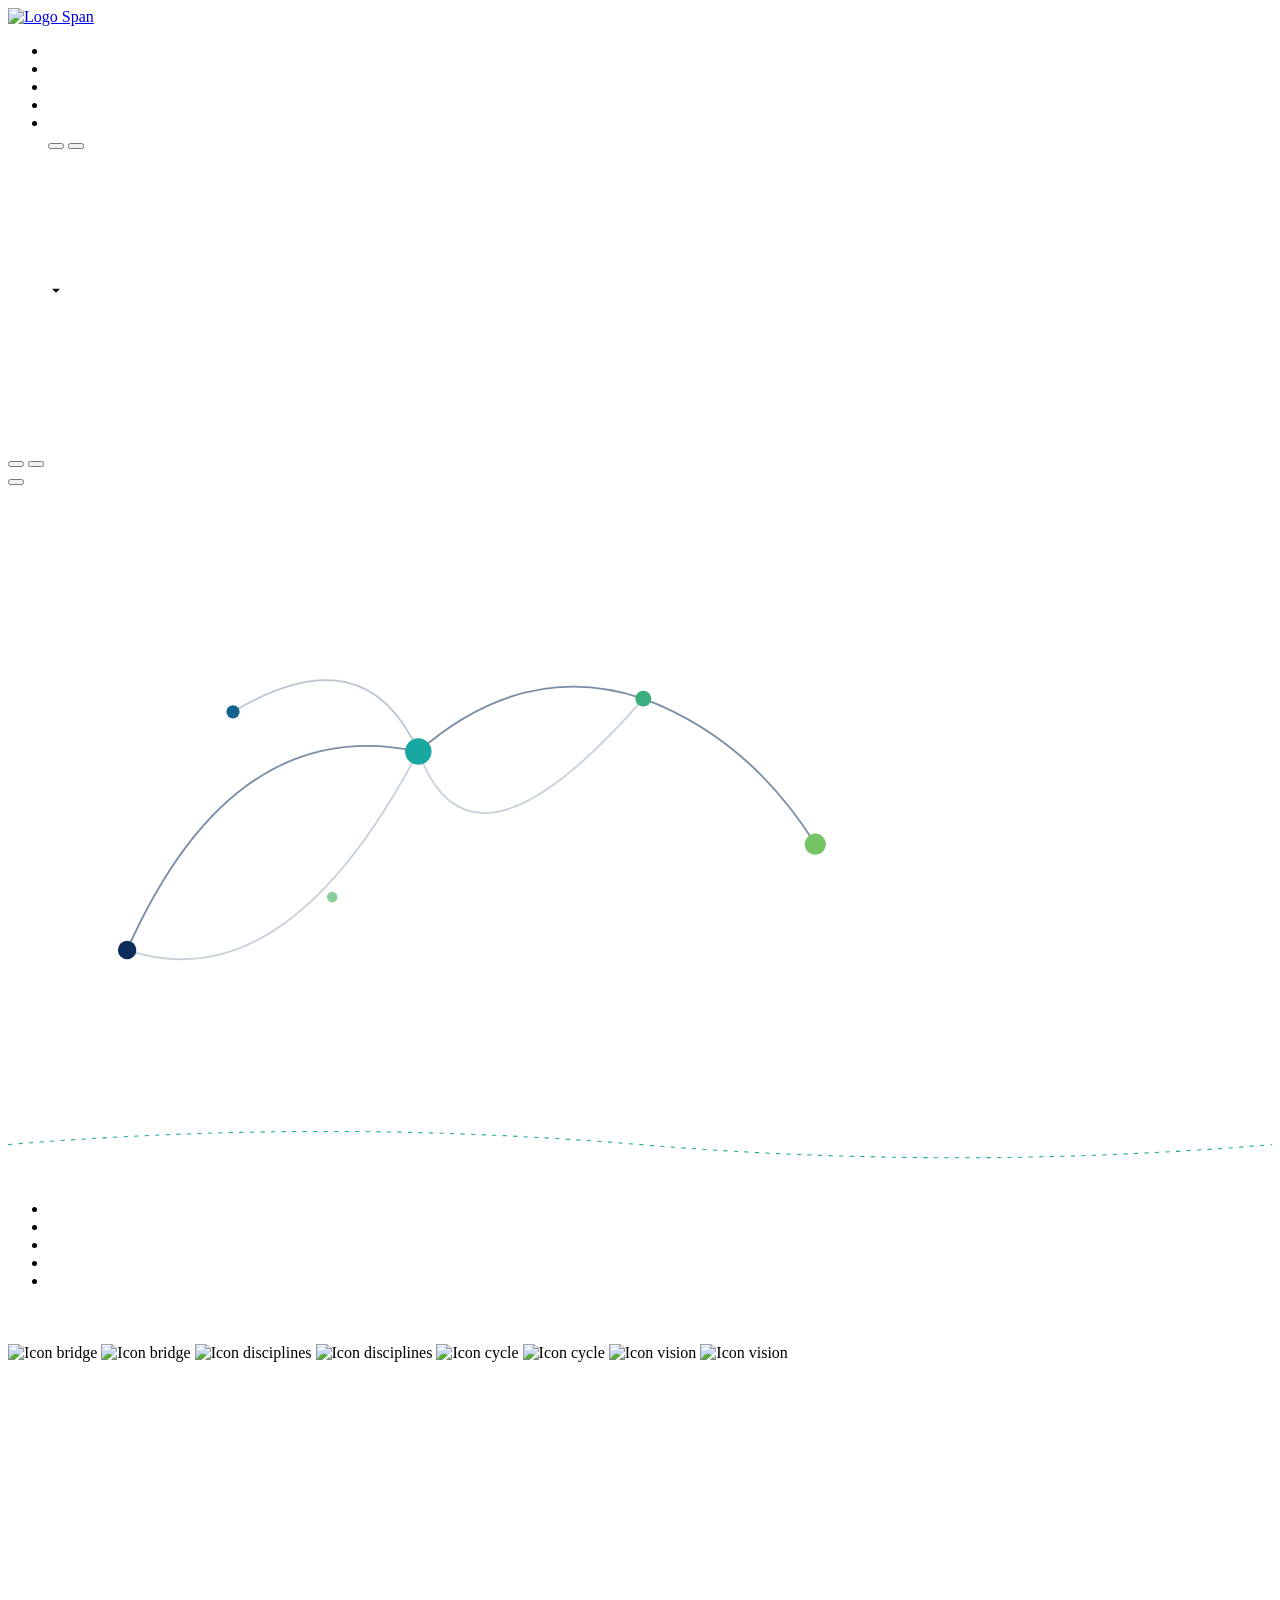
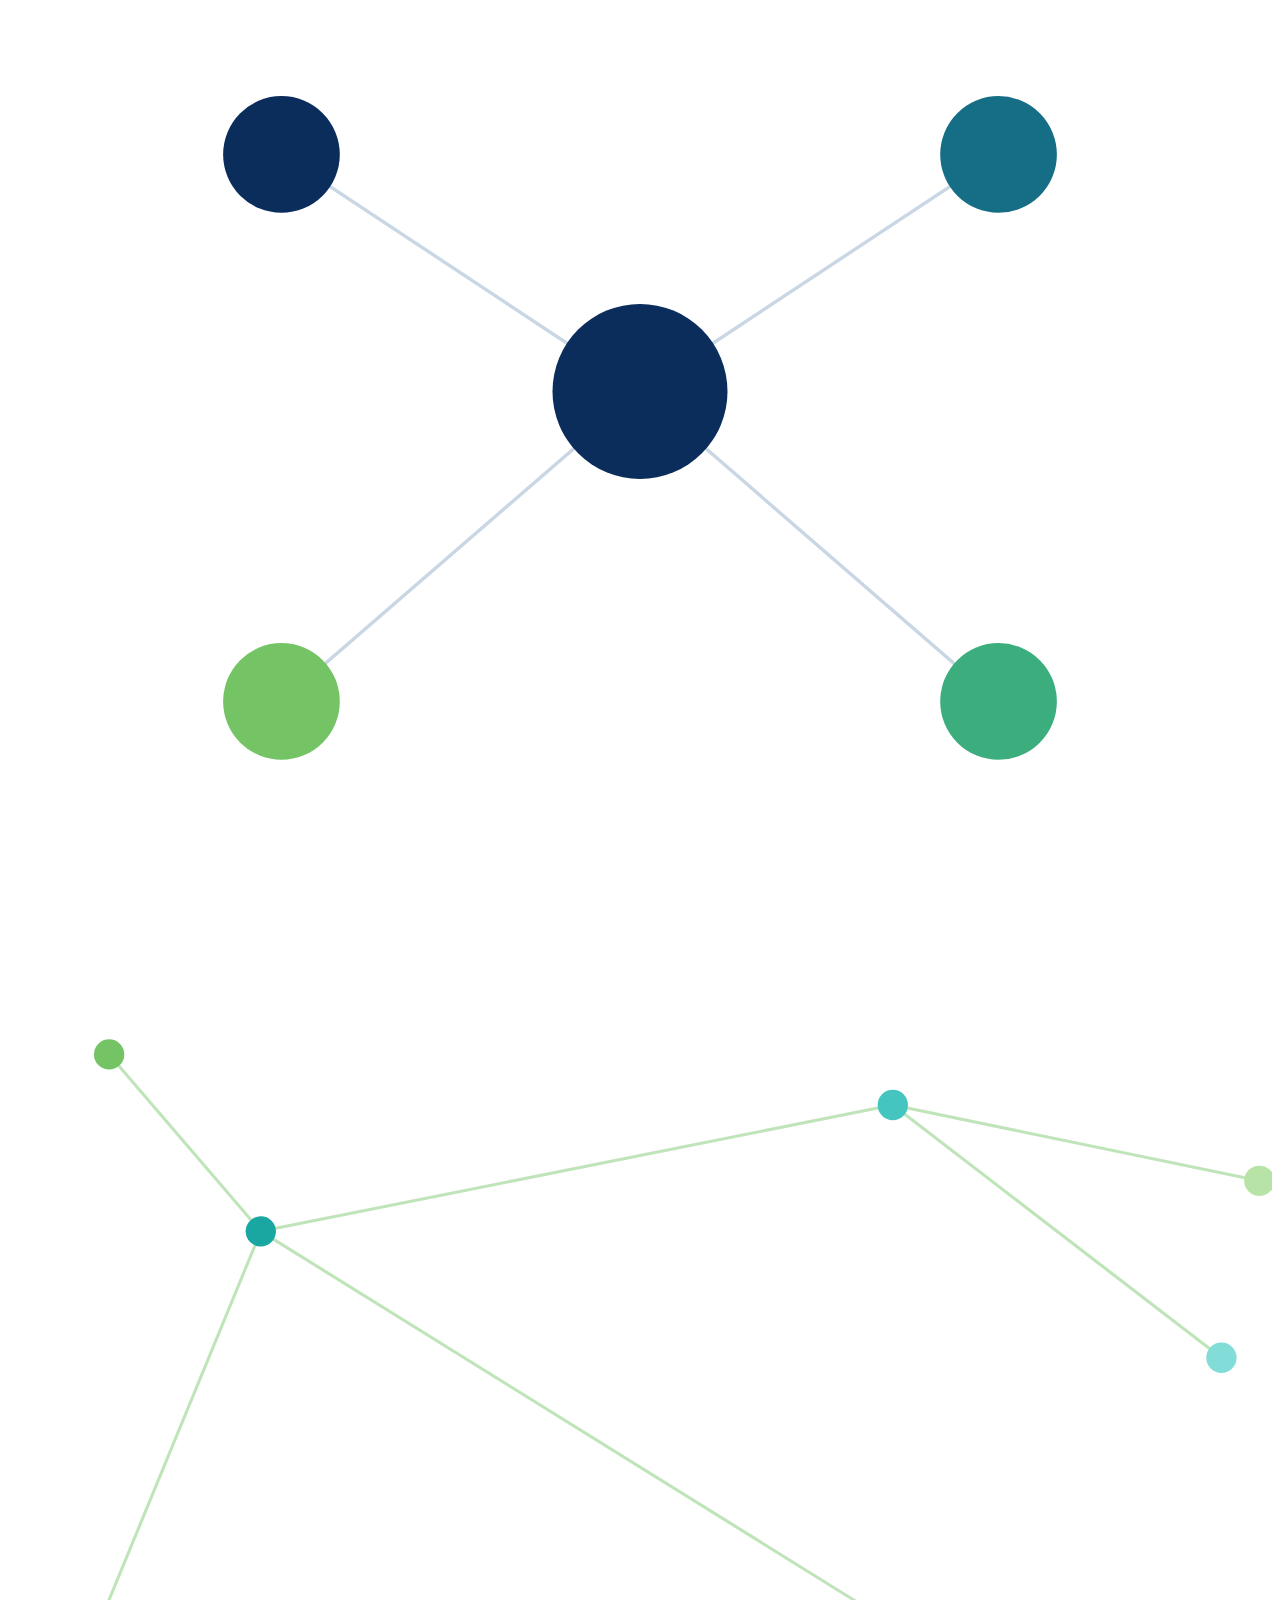
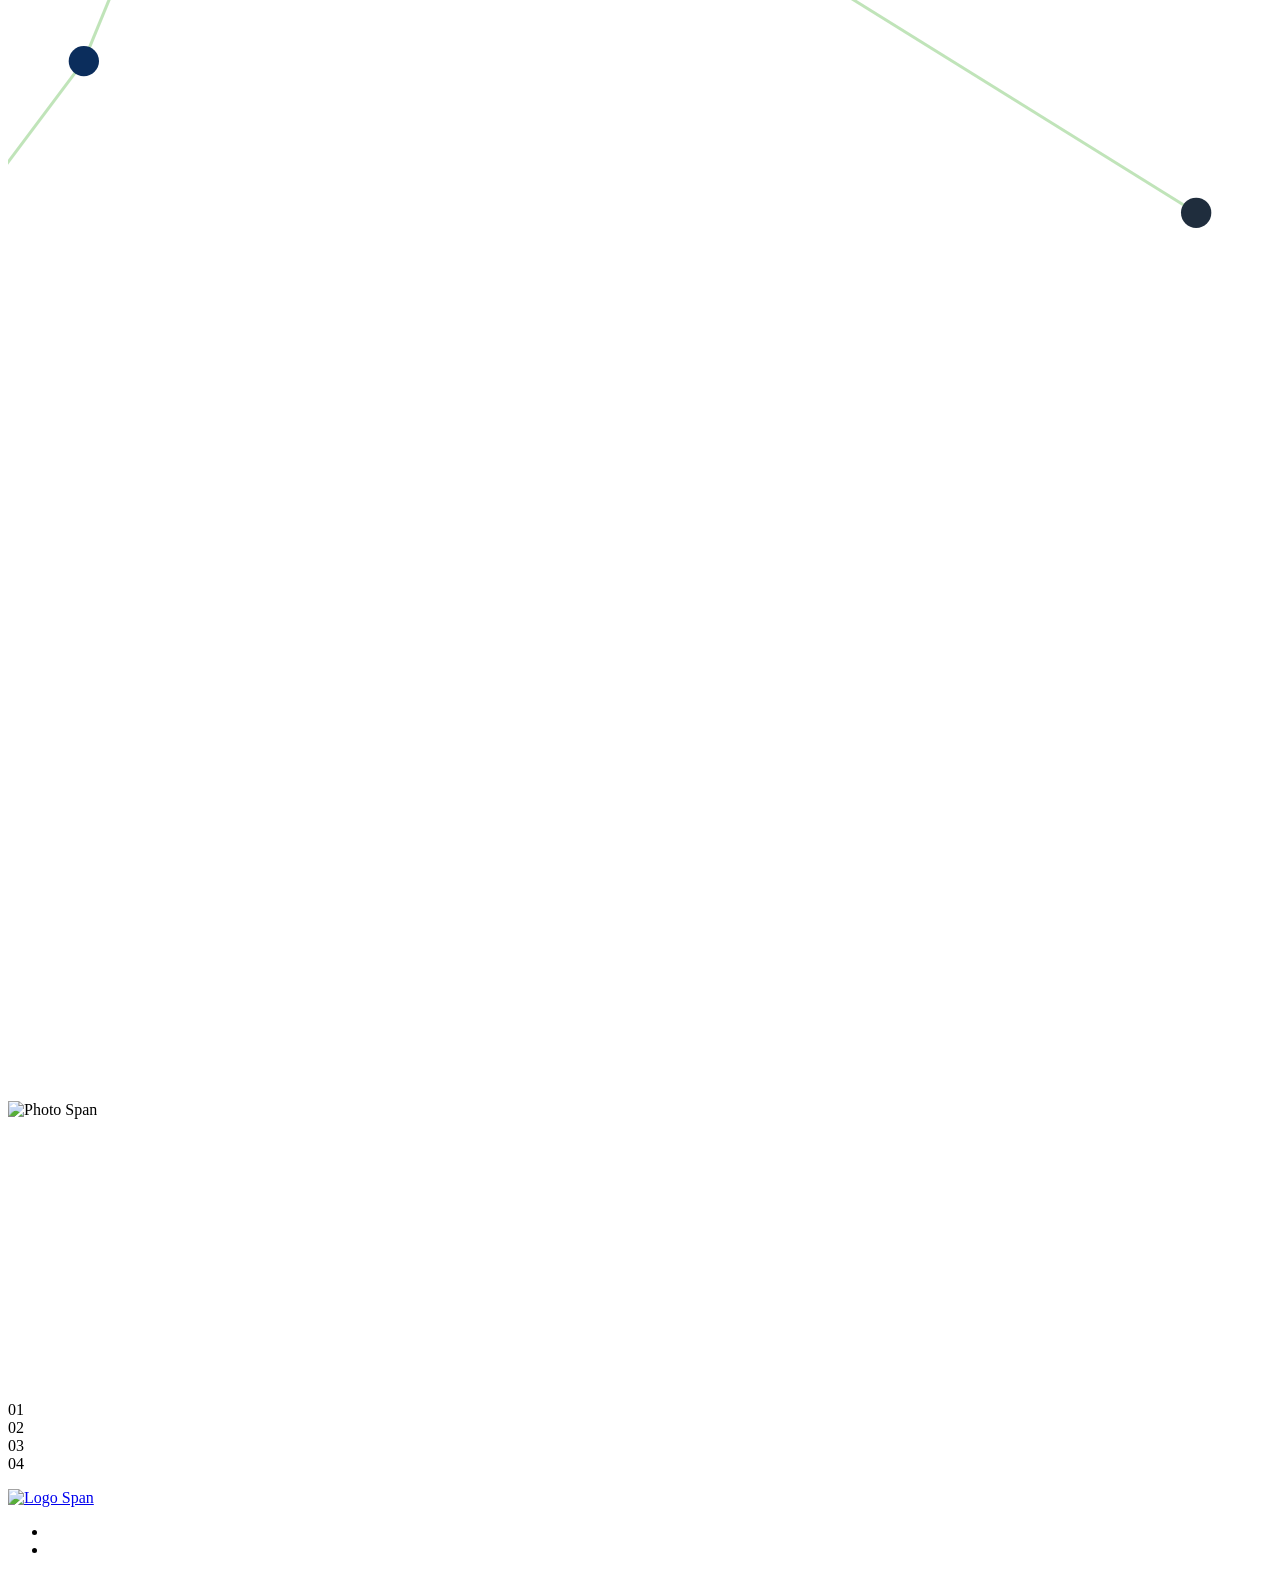
==== commit 66938a95: "improvement of bullet points" ====
--- a/index.html
+++ b/index.html
@@ -48,8 +48,11 @@
                   <button data-lang="fr" data-i18n="configparam.lang2"></button>
                   <button data-lang="en" data-i18n="configparam.lang1"></button>
               </div>
-          </div>
-        </ul>
+          </div>     
+          <div class="scroll-hint" id="scrollHint">
+              <svg width="16" height="280" viewBox="0 0 24 24"><path d="M12 16l-6-6h12z" fill="currentColor"/></svg>
+          </div>
+        </ul>        
         <div class="nav-cta">
           <a href="#contact" class="btn btn-primary"><p data-i18n="menu.contact"></p></a>        
           <div class="lang-switch desktop-lang">
@@ -227,7 +230,6 @@
           <div class="container">      
             <div class="network-layout reveal">
                
-
               <div class="network-canvas">  
                 <svg viewBox="0 0 520 420" xmlns="http://www.w3.org/2000/svg">
                                 
@@ -320,7 +322,7 @@
                   <ul class="node-textitems"></ul>
                 </div>  
               </div> 
-              
+
             </div>  
           </div>
 
@@ -476,8 +478,8 @@
           </a>
         </div>
         <ul class="footer-links">      
-          <li><a href="pages/Legal notice & Privacy policy.html" data-i18n="footer.legalnotice"></a></li>
-          <li><a href="pages/Legal notice & Privacy policy.html" data-i18n="footer.policy"></a></li>      
+          <li><a href="pages/Legal-notice-Privacy-policy.html" data-i18n="footer.legalnotice"></a></li>
+          <li><a href="pages/Legal-notice-Privacy-policy.html" data-i18n="footer.policy"></a></li>      
         </ul>
         <div class="footer-copy" data-i18n="footer.copy"></div>
       </div>  
--- a/css/style.css
+++ b/css/style.css
@@ -128,9 +128,12 @@
     gap:10px; 
   }
   
-  .nav-logo svg{ width:clamp(88px, 22vw, 120px); height:auto; }
+  .nav-logo svg{ 
+    width:clamp(126px, 24vw, 140px); /*clamp(88px, 22vw, 120px)*/
+    height:auto; 
+  }
   .nav-logo img{ 
-    width: clamp(60px, 18vw, 100px);
+    width: clamp(60px, 18vw, 100px); /*clamp(60px, 18vw, 100px)*/
     height: auto;
     max-width: 100%;
     display: block;
@@ -144,8 +147,23 @@
     gap:0px; 
     list-style:none;
     margin: 0;
-    padding: 0;
-  }
+    padding: 0;    
+  }
+
+  .nav-links::after{
+    content: '';
+    position: sticky;
+    top: 10px;
+    bottom: 0;
+    left: 0;
+    right: 0;
+    height: 30px;
+    background: linear-gradient(to bottom, transparent, #cef1f0); /* adapte la couleur à ton fond de menu */
+    pointer-events: none;
+    margin-top: -30px;
+    display: block;
+  }
+
   .nav-links a{
     font-size:15px; 
     font-weight:600; 
@@ -158,7 +176,40 @@
     transition:right .25s ease;
   }
   .nav-links a:hover::after{ right:0; }
- 
+  .nav-links  a::before{
+    content:'•';
+    color:var(--turquoise);
+    font-size:18px;
+    line-height:1;
+    margin-right:10px;
+    display:inline-block;
+  }
+
+  .nav-links li{
+    list-style:none;
+  }
+  .nav-links li::before{    
+    content:"";
+  }
+  .nav-links, .nav-links li{
+    list-style:none !important;
+  }
+  .nav-links li::marker{
+    content:none !important;
+  }
+
+  .scroll-hint {
+    text-align: center;
+    padding: 4px 0;
+    color: #999;
+    animation: bounce 1.5s infinite;
+    position: sticky;
+    bottom: 0;
+    background: #fff; /* adapte à ton fond */
+    transition: opacity 0.2s ease;
+    display:none;
+  }
+  
   .nav-cta{ 
     display:flex; 
     align-items:center; 
@@ -180,13 +231,34 @@
     display:none;
   }
   .mobile-only .btn-primary{
-    margin-left:12px;
+    margin-left:28px;
     margin-top:4px;
     width:80%
   }
   .mobile-only .lang-switch{
     margin-left:12px;
     margin-top:4px;
+  }
+
+  .mobile-only a::before::not(:last-child){
+    display: none;
+  }
+
+  .mobile-only .scroll-hint {
+    text-align: center;
+    padding: 4px 0;
+    color: #999;
+    animation: bounce 1.5s infinite;
+    position: sticky;
+    bottom: 0;
+    background: #fff; /* adapte à ton fond */
+    transition: opacity 0.2s ease;
+    display: flex;
+  }
+
+  @keyframes bounce {
+    0%, 100% { transform: translateY(0); }
+    50% { transform: translateY(4px); }
   }
 
   @media(max-width: 900px){
@@ -210,7 +282,7 @@
     .nav-toggle{ display:block; }
     .desktop-lang{ display:none;}
     .mobile-only{ display:block;}
-    .mobile-only .lang-switch{ display:flex; gap:15px; margin-top:20px; }
+    .mobile-only .lang-switch{ display:flex; gap:15px; margin-top:20px; margin-left:28px;}
   }
 
   @media(max-width: 380px){
@@ -318,14 +390,16 @@
     list-style-position : outside;
   }
   li{
-    padding-left: 0px;
-    text-align: justify;            
+    padding-left: 28px;
+    text-align: justify;      
   }
   li::before{
     content: "•";
     padding-right: 10px;
+    content: "•";
+    position: absolute;
+    left: 40px;         
     color: var(--text-soft);
-    padding-left: 12px;
   }
   
   .pain-quote {
@@ -420,13 +494,33 @@
   .network-desc h4{ font-size:16px; margin-bottom:8px; }
   .network-desc h5{ font-size:14px; margin-bottom:8px; color:var(--green) }
   .network-desc p{ font-size:14.5px; color:var(--text-soft); }
+
+  .network-desc ul.node-textitems{
+    list-style: none;
+    padding: 0;
+    text-align: right;
+  }
+
+  .network-desc ul.node-textitems li{
+    position: relative;
+    padding-right: 2em;
+  }
+
+  .network-desc ul.node-textitems li::before{
+    content: "•";
+    position: absolute;
+    right: 0px;
+    left: 10px;
+    color: var(--navy);
+  }
+
   .network-canvas{ position:relative; }
   .network-canvas svg{ width:100%; height:auto; overflow:visible; }
   .net-node{ cursor:pointer; }
   .net-node circle{ transition:r .25s ease, filter .25s ease; }
   .net-node:hover circle, .net-node.active circle{ filter:brightness(1.1); }
   .net-node text{ font-family:'Manrope',sans-serif; font-weight:700; pointer-events:none; }
-  .net-line{ stroke-dasharray:340; stroke-dashoffset:340; animation:draw 1.6s ease forwards; }
+  .net-line{ stroke-dasharray:340; stroke-dashoffset:340; animation:draw 1.6s ease forwards; }  
   @keyframes draw{ to{ stroke-dashoffset:0; } }
   @media(max-width: 768px){ .network-layout{ grid-template-columns:1fr; } }
 
@@ -598,12 +692,21 @@
   footer{ padding:48px 0 36px; border-top:1px solid var(--border); }
   .footer-grid{ display:flex; align-items:center; justify-content:space-between; flex-wrap:wrap; gap:24px; }
   .footer-logo svg{ width:110px; }
-  .footer-logo img{ width:20%; height:auto; }
+  
+  .footer-logo img{ 
+    width: clamp(60px, 18vw, 100px);
+    height: auto;
+    max-width: 100%;
+    display: block;
+  }
   .footer-links{ display:flex; gap:26px; flex-wrap:wrap; }
   .footer-links a{ font-size:15px; color:var(--text-soft); }
   .footer-links a:hover{ color:var(--navy); }
   .footer-copy a{ font-size:12px;}
-  
+  .footer-links li::before{    
+    content:"";
+  }
+
   /* Fade-up reveal */
   .reveal{ opacity:0; transform:translateY(18px); transition:opacity .6s ease, transform .6s ease; }
   .reveal.in{ opacity:1; transform:translateY(0); }
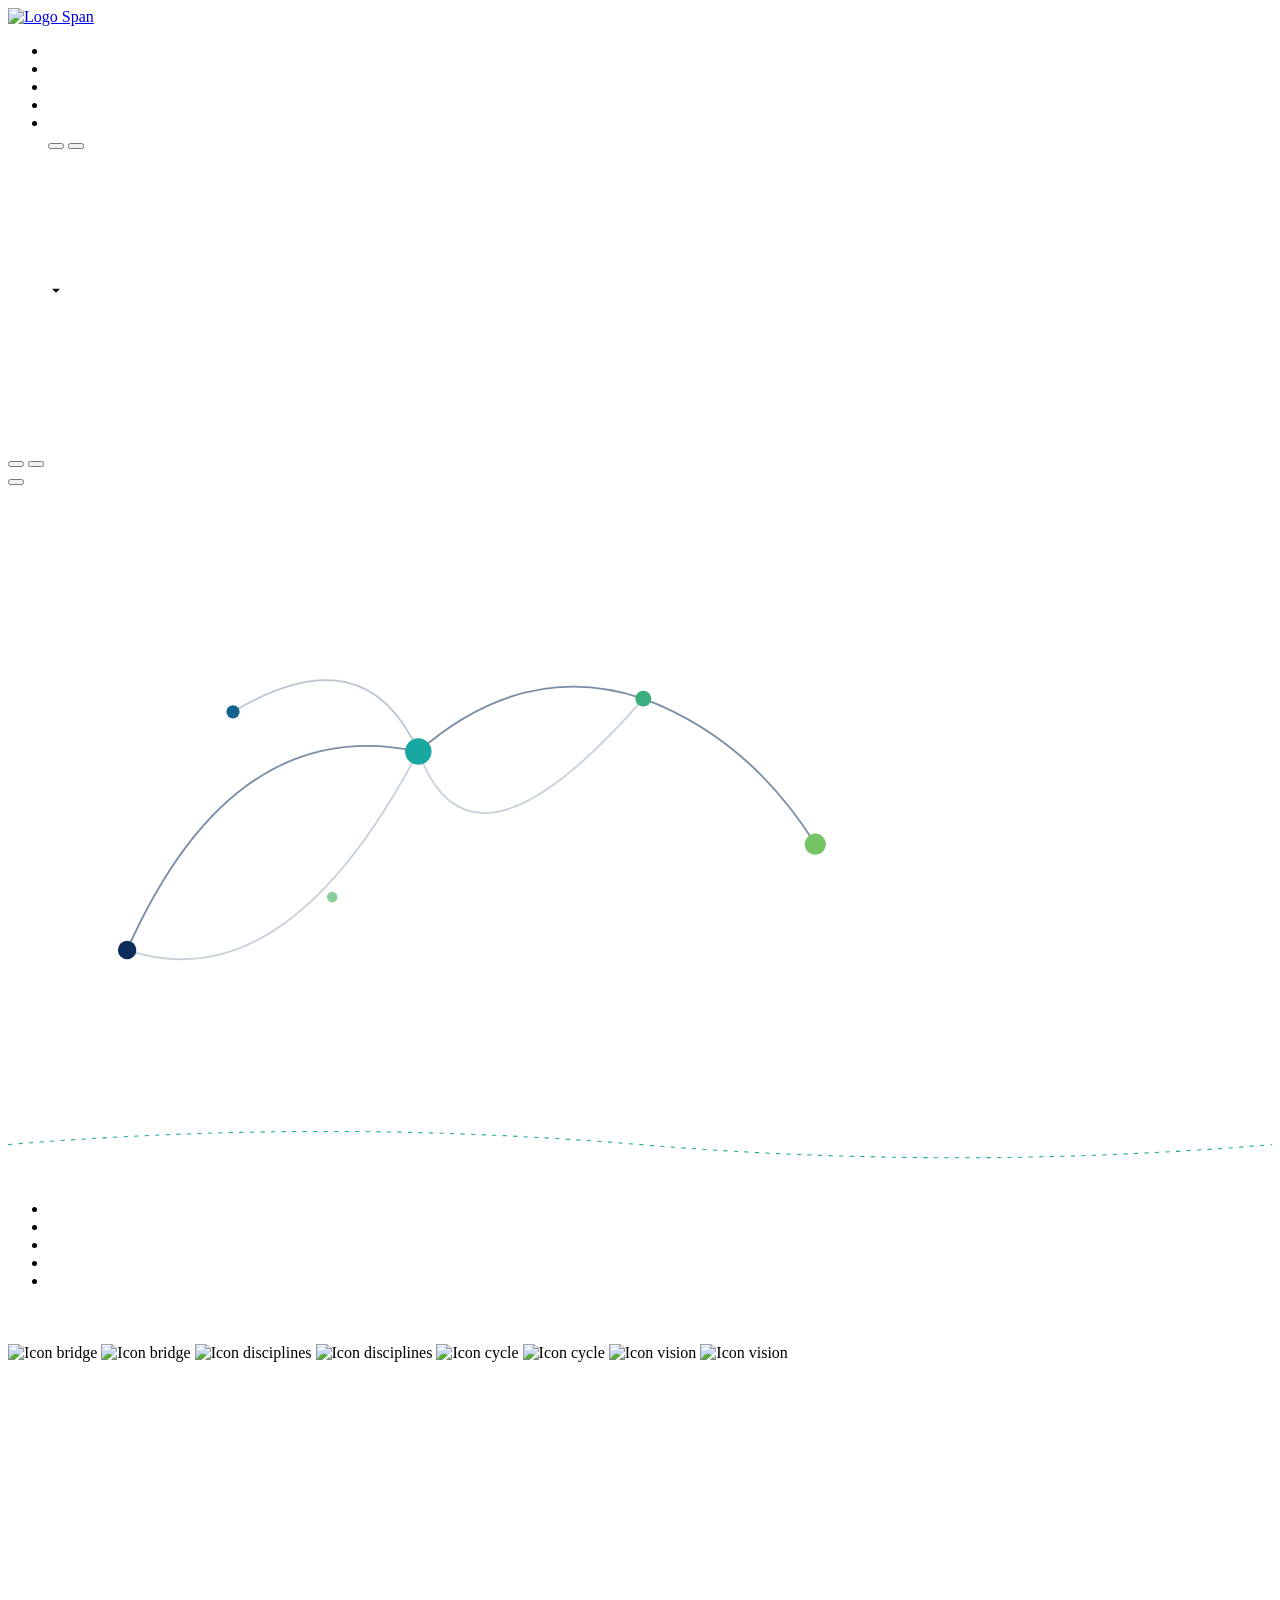
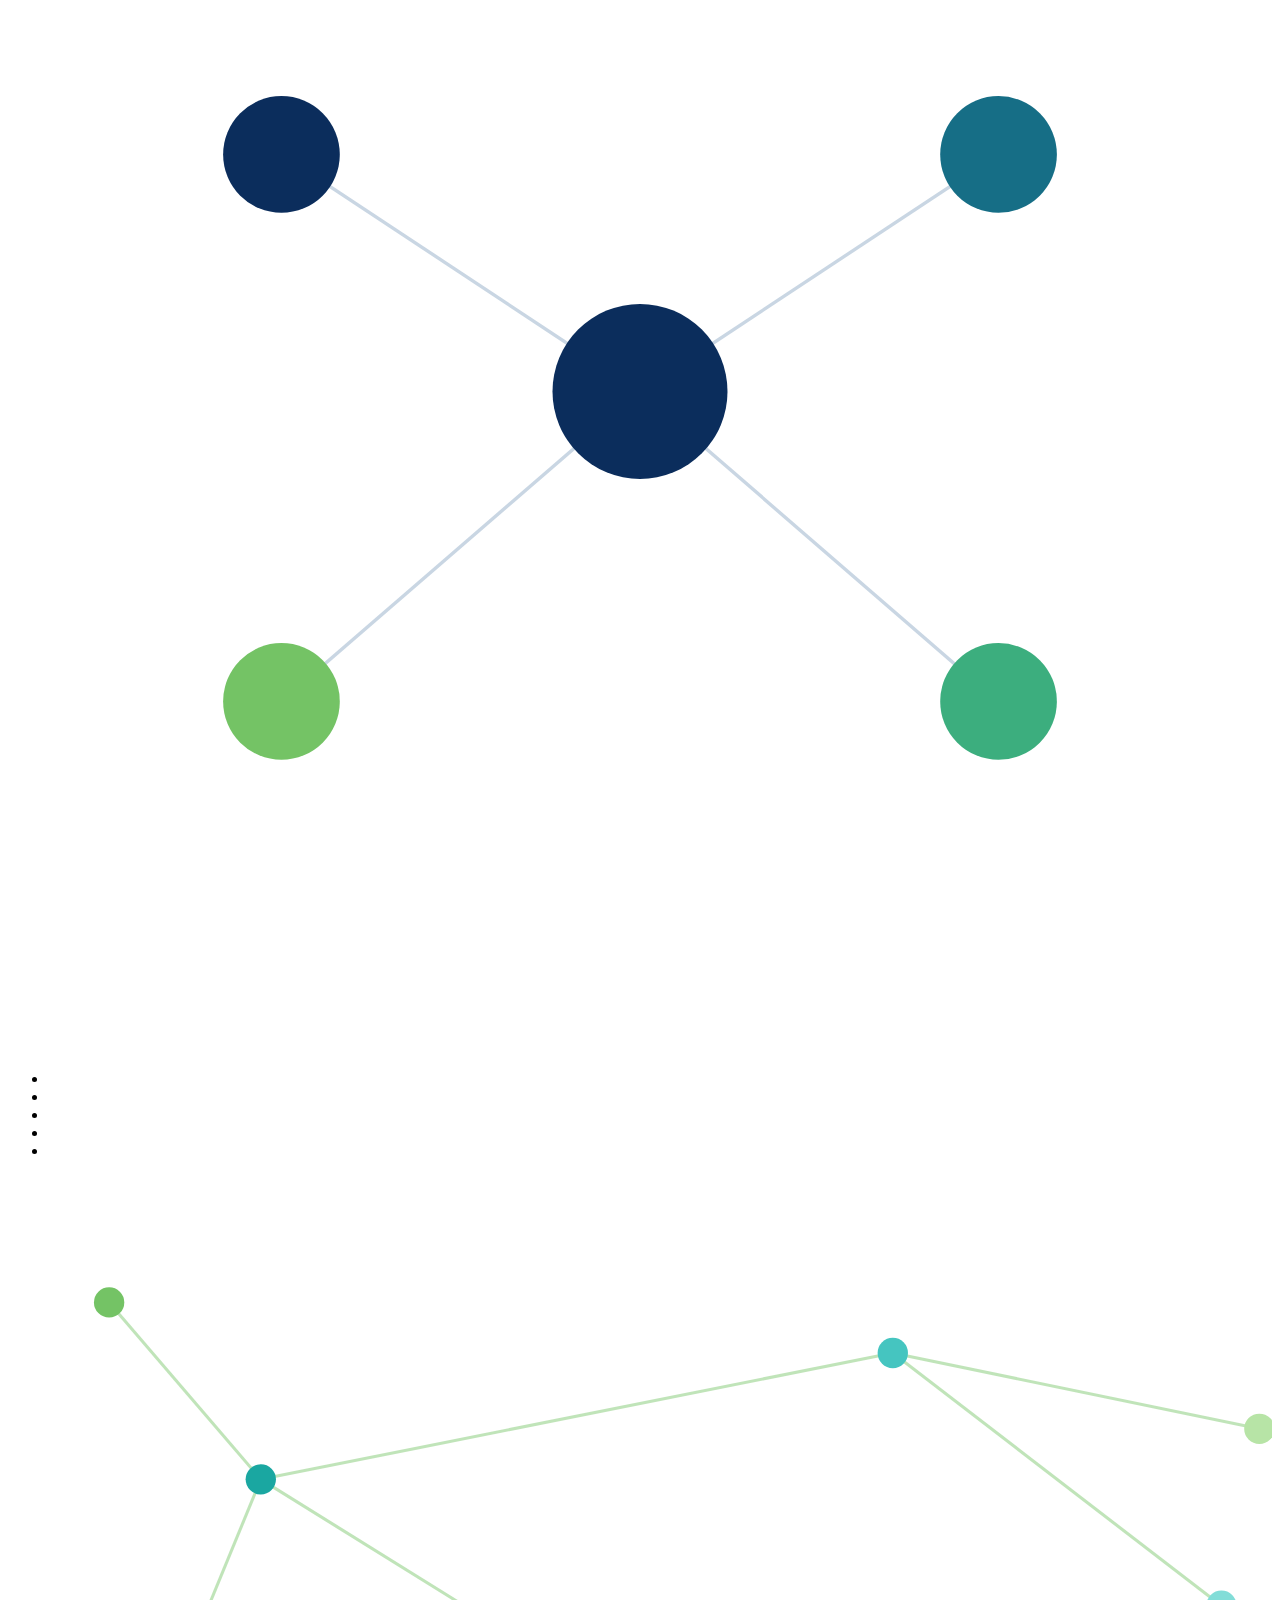
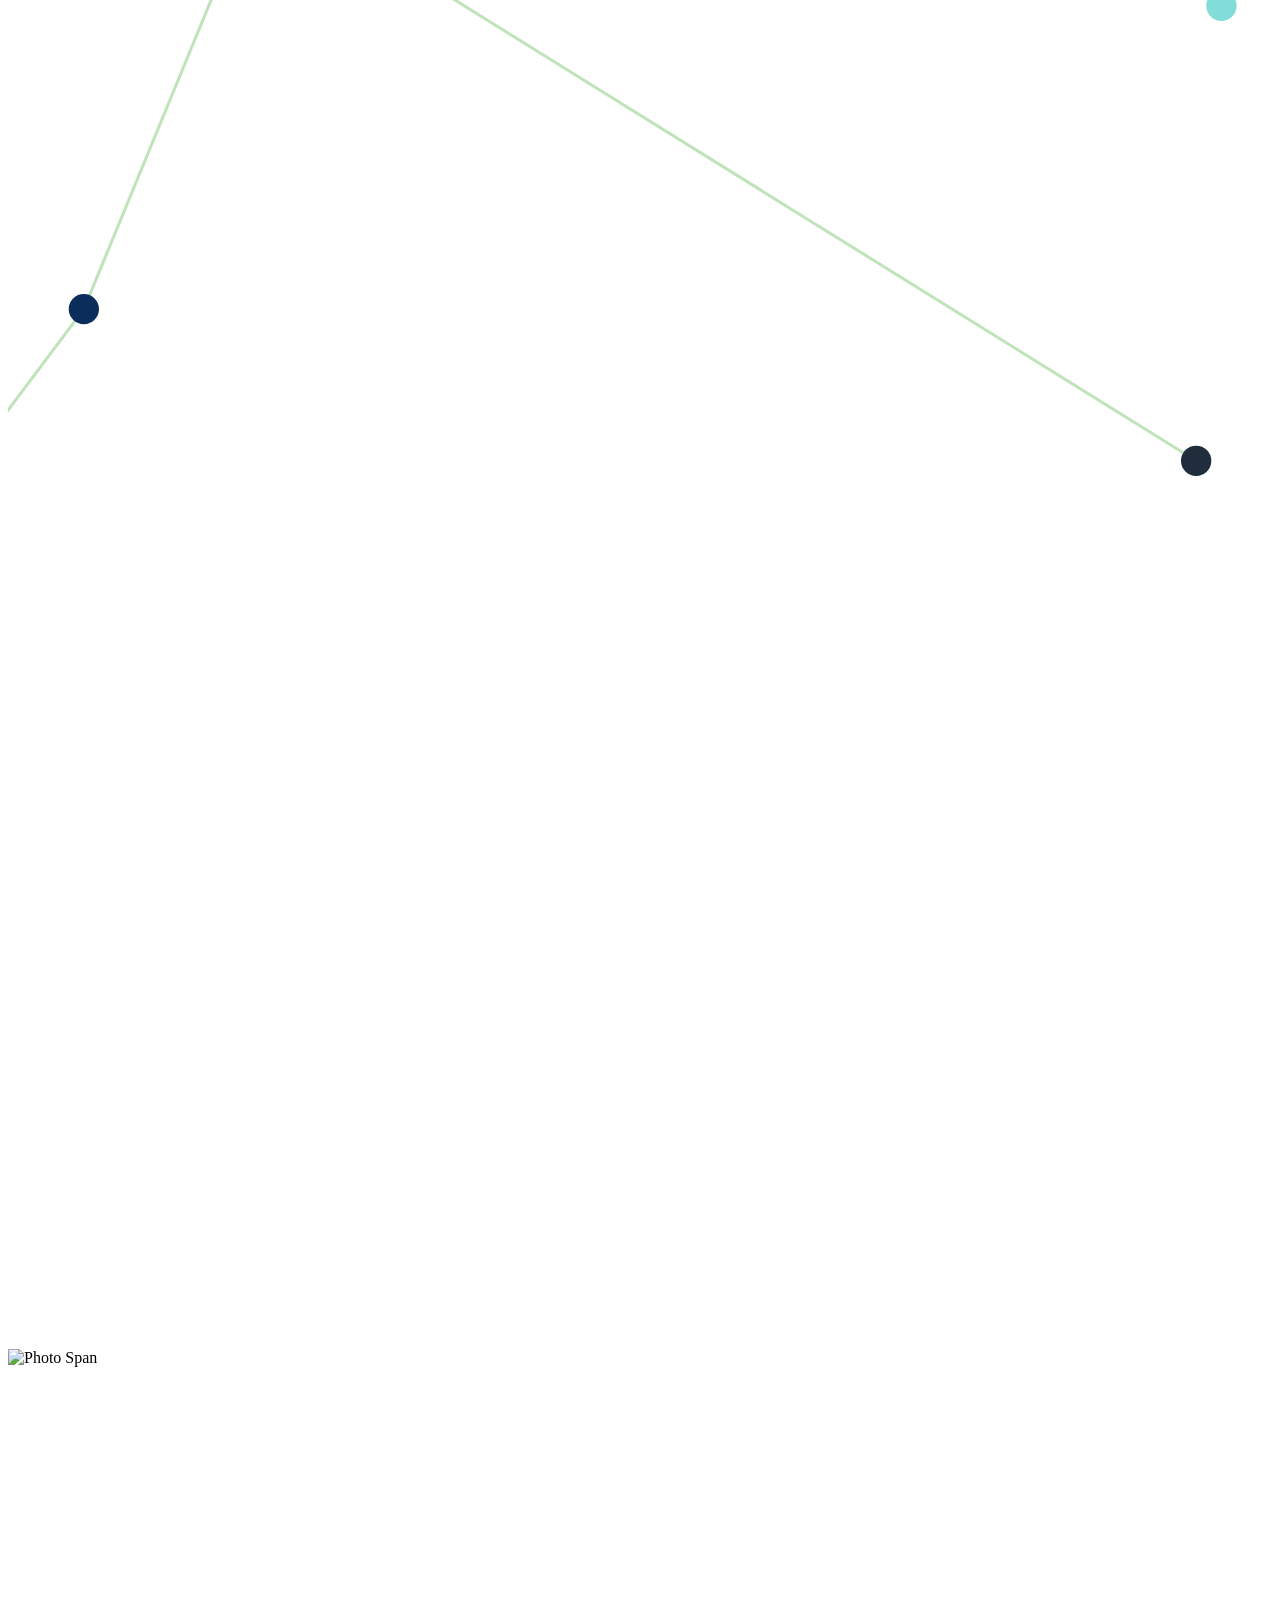
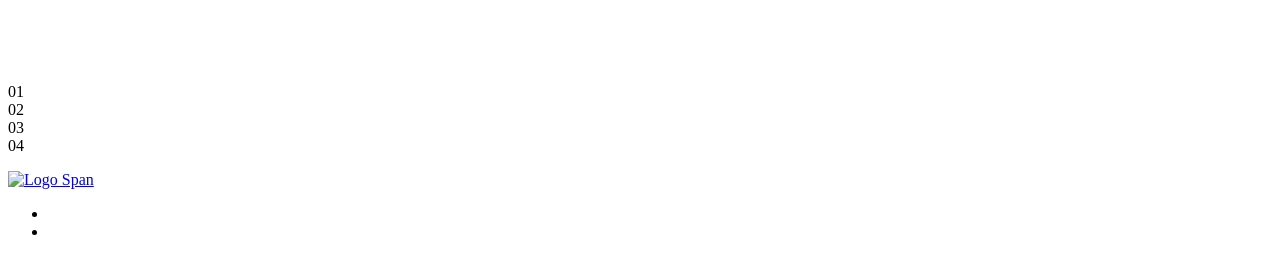
==== commit 0277dba3: "canva content reviewed and modified" ====
--- a/index.html
+++ b/index.html
@@ -300,7 +300,10 @@
                     data-i18n-list2="approach.node4_text2_items"
                   >
                     <circle cx="112.5" cy="337.5" r="24" fill="#74C365"/>
-                    <text x="112.5" y="401" text-anchor="middle" font-size="20" fill="#14213D" data-i18n="approach.node4_title"></text>
+                    <text x="112.5" y="385" text-anchor="middle" font-size="20" fill="#14213D">
+                      <tspan x="112.5" dy="0" data-i18n="approach.node4_title_line1"></tspan>
+                      <tspan x="112.5" dy="32" data-i18n="approach.node4_title_line2"></tspan>
+                    </text> 
                   </g>
 
                   <circle cx="260" cy="210" r="36" fill="#0B2D5C"/>
@@ -326,33 +329,28 @@
             </div>  
           </div>
 
+          <div class="container">
+            <p class="section-sub">
+              <span><br><br><br></span>
+              <span data-i18n="approach.text2"></span>
+              <span><br><br></span>
+              <span data-i18n="approach.text3"></span>              
+              <span><br><br></span>
+              <ul class="clientwithme">
+                <li data-i18n="approach.text3_item1"></li>
+                <li data-i18n="approach.text3_item2"></li>
+                <li data-i18n="approach.text3_item3"></li>
+                <li data-i18n="approach.text3_item4"></li>
+                <li data-i18n="approach.text3_item5"></li>
+              </ul> 
+            </p> 
+          </div>
         </div>
       </section>
 
       <!-- ---- SECTION: ABOUT ---- -->
       <section class="section-pad" id="about">
         <div class="container about-grid">
- <!--         <div class="about-photo reveal">
-            <svg viewBox="0 0 500 700" xmlns="http://www.w3.org/2000/svg">
-              <g stroke="rgba(255,255,255,0.35)" stroke-width="1" fill="none">
-                <line x1="80" y1="120" x2="200" y2="200"/>
-                <line x1="200" y1="200" x2="320" y2="140"/>
-                <line x1="200" y1="200" x2="150" y2="330"/>
-                <line x1="200" y1="200" x2="280" y2="360"/>
-                <line x1="150" y1="330" x2="280" y2="360"/>
-                <line x1="320" y1="140" x2="590" y2="170"/>
-              </g>
-              <circle cx="80" cy="120" r="6" fill="#74C365"/>
-              <circle cx="320" cy="140" r="6" fill="#1AA7A1"/>
-              <circle cx="200" cy="200" r="9" fill="#fff"/>
-              <circle cx="150" cy="330" r="6" fill="#1AA7A1"/>
-              <circle cx="280" cy="360" r="6" fill="#74C365"/>
-              <circle cx="590" cy="170" r="6" fill="#F1F5F9"/>
-            </svg> 
-            <img class="photo-miroir" src="images/about_photo.png" alt="Photo Span">
-          </div>
-        -->
-
           <div class="about-wrapper reveal">
 
             <svg class="network" viewBox="0 0 500 700" xmlns="http://www.w3.org/2000/svg">
@@ -380,8 +378,9 @@
           </div>
 
           <div class="about-text reveal">
-            <span class="eyebrow" data-i18n="about.title"></span>
+            <span class="eyebrow" data-i18n="about.title"></span>            
             <h2 data-i18n="about.subtitle"></h2>
+            <p><br></p>
             <p data-i18n="about.text_part1"></p>
             <p><br></p>
             <p>
--- a/css/style.css
+++ b/css/style.css
@@ -153,7 +153,7 @@
   .nav-links::after{
     content: '';
     position: sticky;
-    top: 10px;
+    top: 1px;
     bottom: 0;
     left: 0;
     right: 0;
@@ -240,8 +240,13 @@
     margin-top:4px;
   }
 
-  .mobile-only a::before::not(:last-child){
-    display: none;
+  .mobile-only .nav-links a:not(:last-child)::before{
+    content: '•';
+    color: var(--turquoise);
+    font-size: 18px;
+    line-height: 1;
+    margin-right: 10px;
+    display: inline-block;
   }
 
   .mobile-only .scroll-hint {
@@ -514,6 +519,25 @@
     color: var(--navy);
   }
 
+  .clientwithme ul{
+    list-style-type:none;
+    padding: 0;
+    margin: 20px;
+    color: var(--text-soft);
+    list-style-position : outside;
+  }
+  .clientwithme li{
+    padding-left: 160px;
+    text-align: justify;      
+  }
+  .clientwithme li::before{
+    content: "•";
+    padding-right: 0px;
+    position: absolute;
+    left: 540px;         
+    color: var(--text-soft);
+  }
+  
   .network-canvas{ position:relative; }
   .network-canvas svg{ width:100%; height:auto; overflow:visible; }
   .net-node{ cursor:pointer; }
@@ -526,21 +550,6 @@
 
   /* Section 5: about */
   .about-grid{ display:grid; grid-template-columns:0.9fr 1.1fr; gap:90px; align-items:center; }
-
-  /*
-  .about-photo{
-    aspect-ratio:1; border-radius:24px; overflow:hidden; position:relative;
-    background:linear-gradient(160deg, var(--navy) 0%, var(--navy-deep) 55%, #061831 100%);
-    margin-top:25px;
-  }
-  .about-photo svg{ position:absolute; inset:0; width:70%; height:70%; opacity:0.9; }
-  .about-photo img{ width:140%; height:auto; border-radius:20px; margin-top:170px;padding:60px}
-  .about-text p{ margin-top:16px; color:var(--text-soft); font-size:16px; }
-  .about-text h2{ font-size:clamp(24px,3vw,32px); margin-bottom:6px; }
-  
-  .photo-miroir{
-    transform: scaleX(-1);
-  }*/
 
   .about-wrapper {
     position: relative;
@@ -585,6 +594,9 @@
       transparent 100%
     );   
   }
+  
+  .about h2{ font-size:clamp(26px,3vw,34px); }
+  .about p{ margin-top:14px; font-size:clamp(15px, 3.6vw, 17px); color:var(--text-soft); text-align:justify;}
 
   @media(max-width: 768px){ 
     .about-grid{
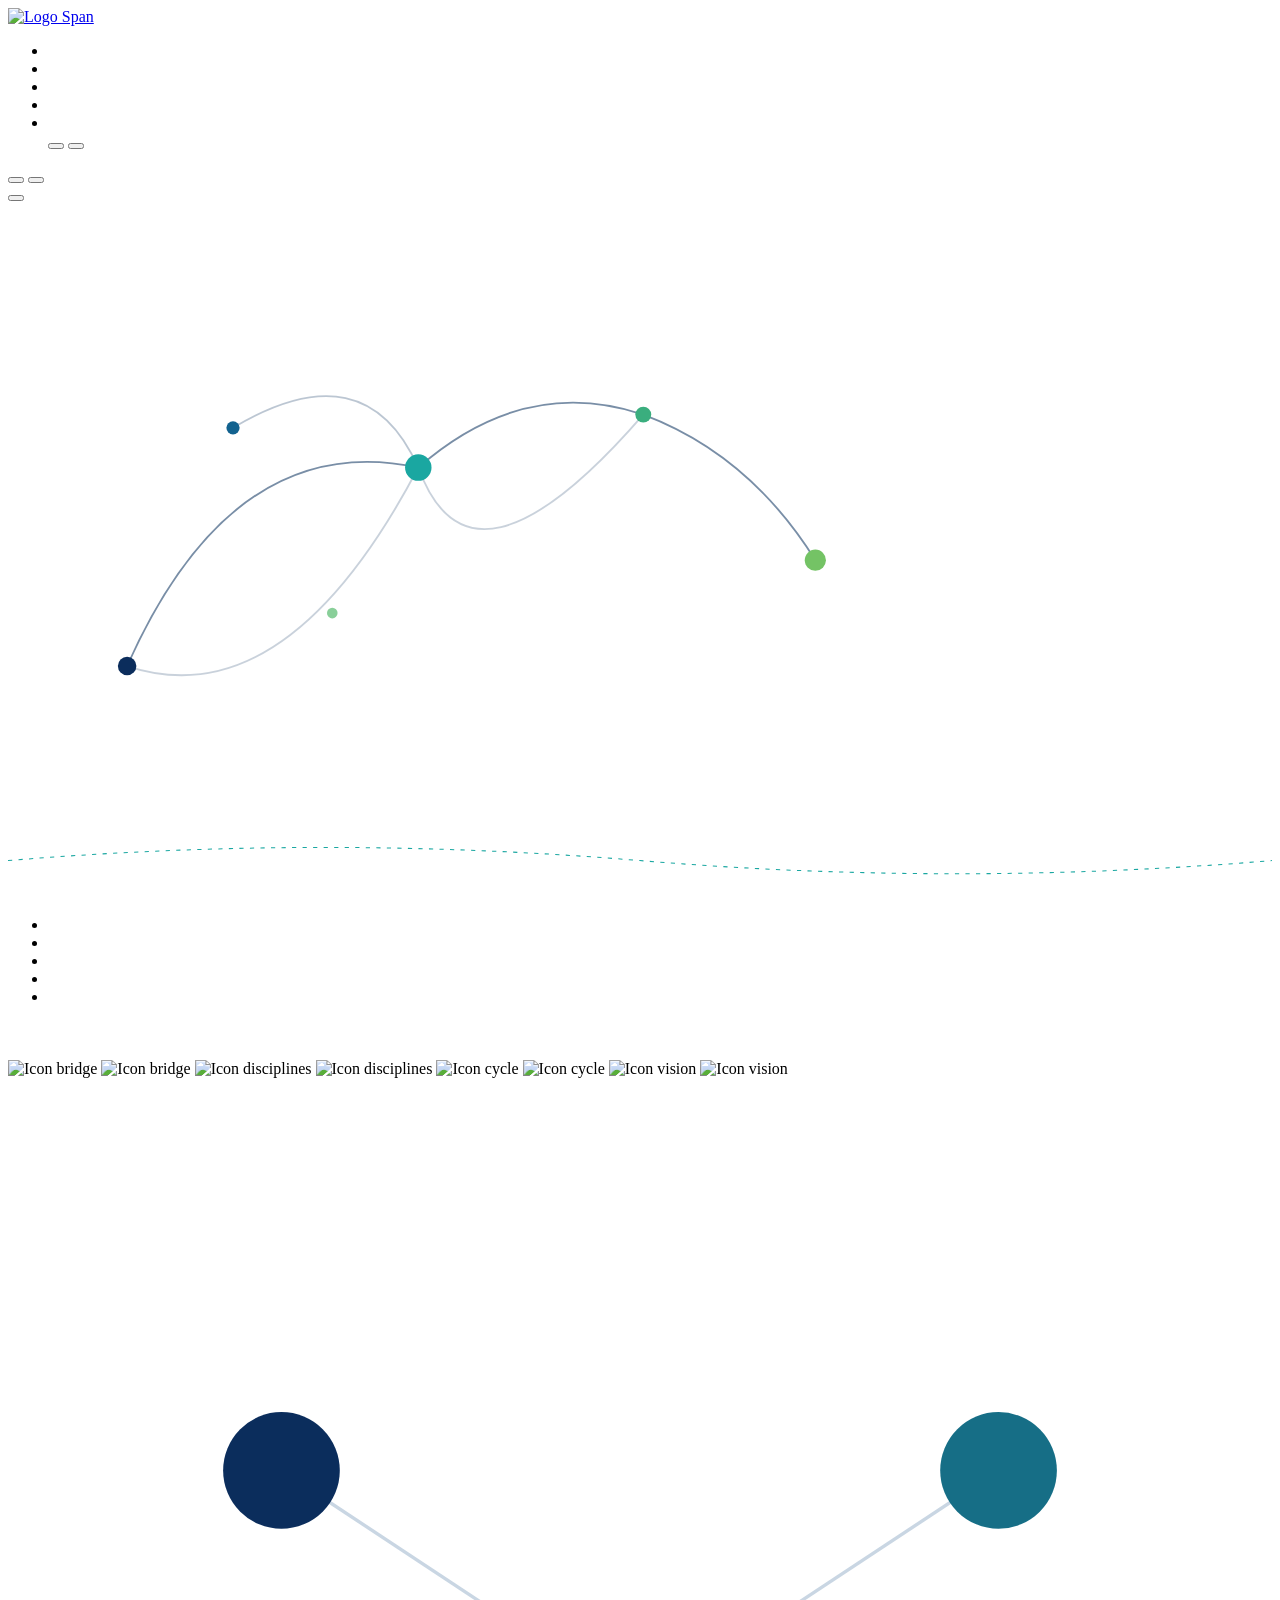
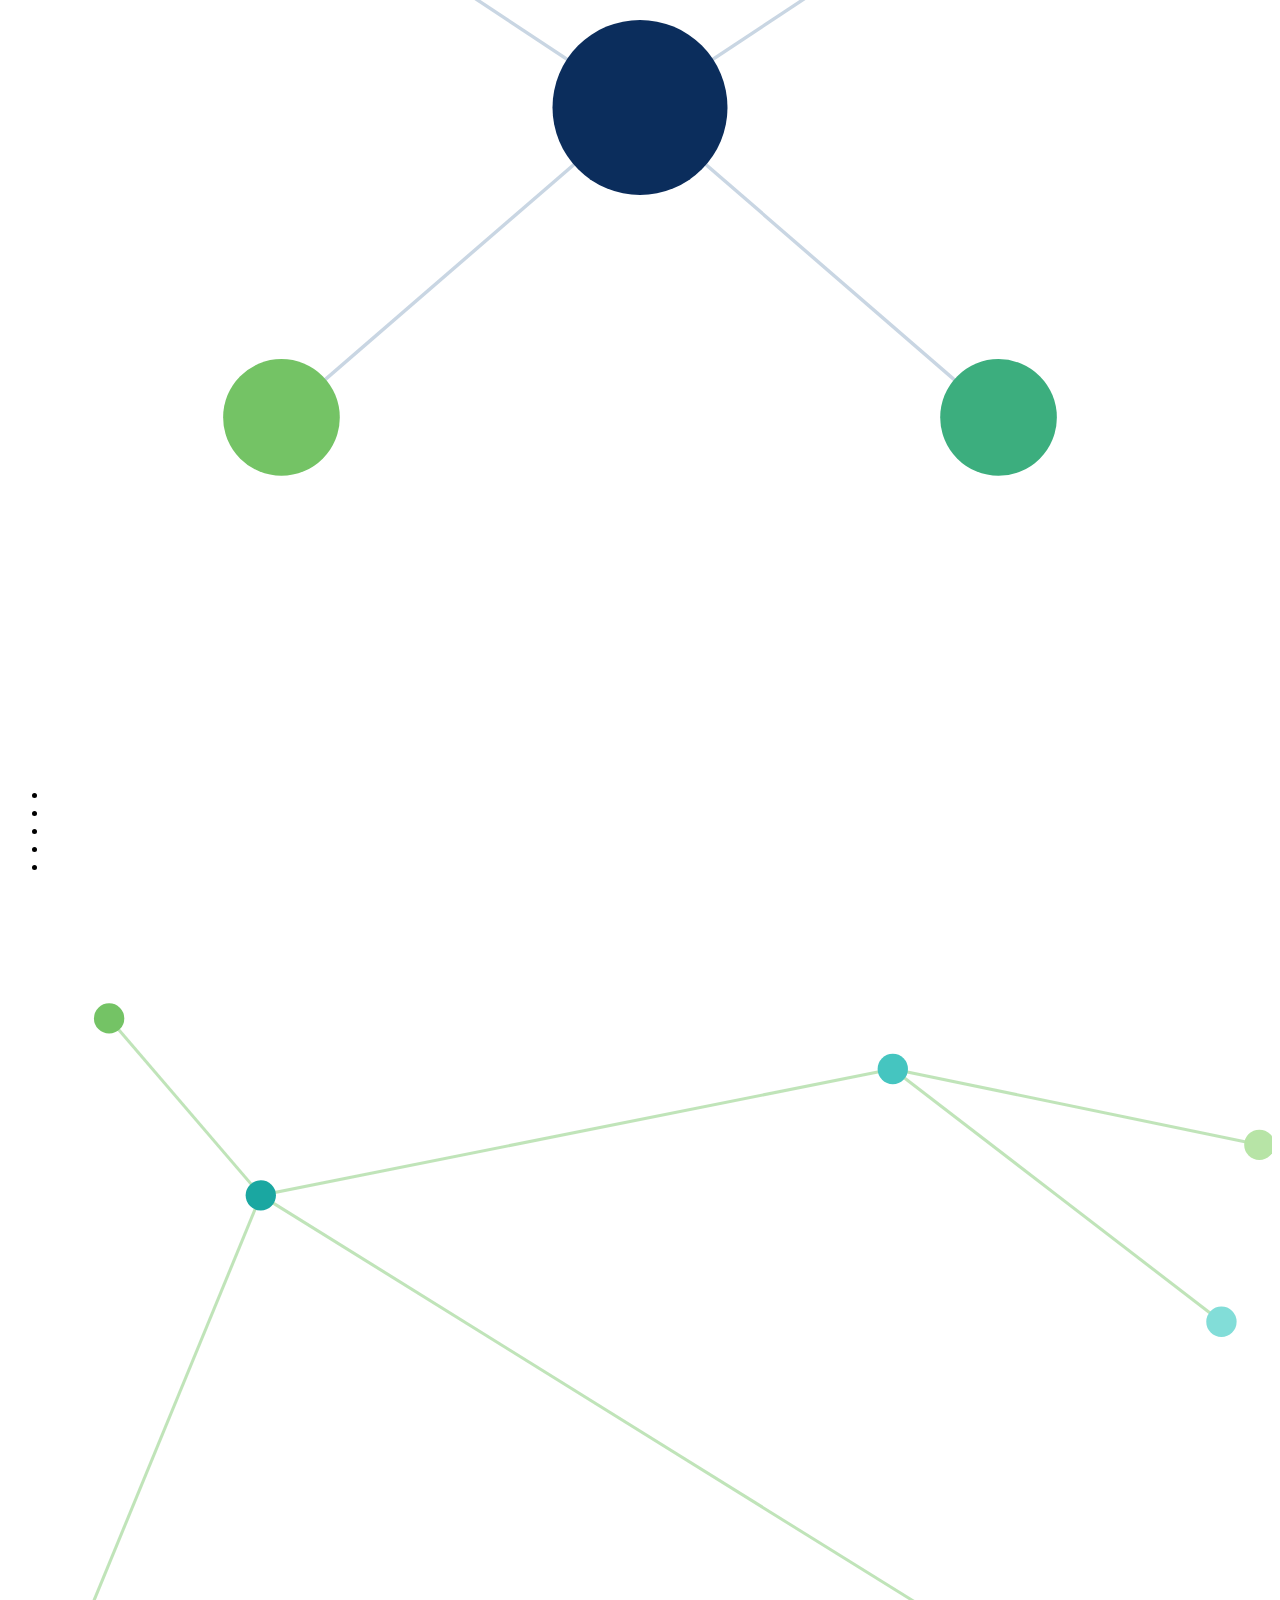
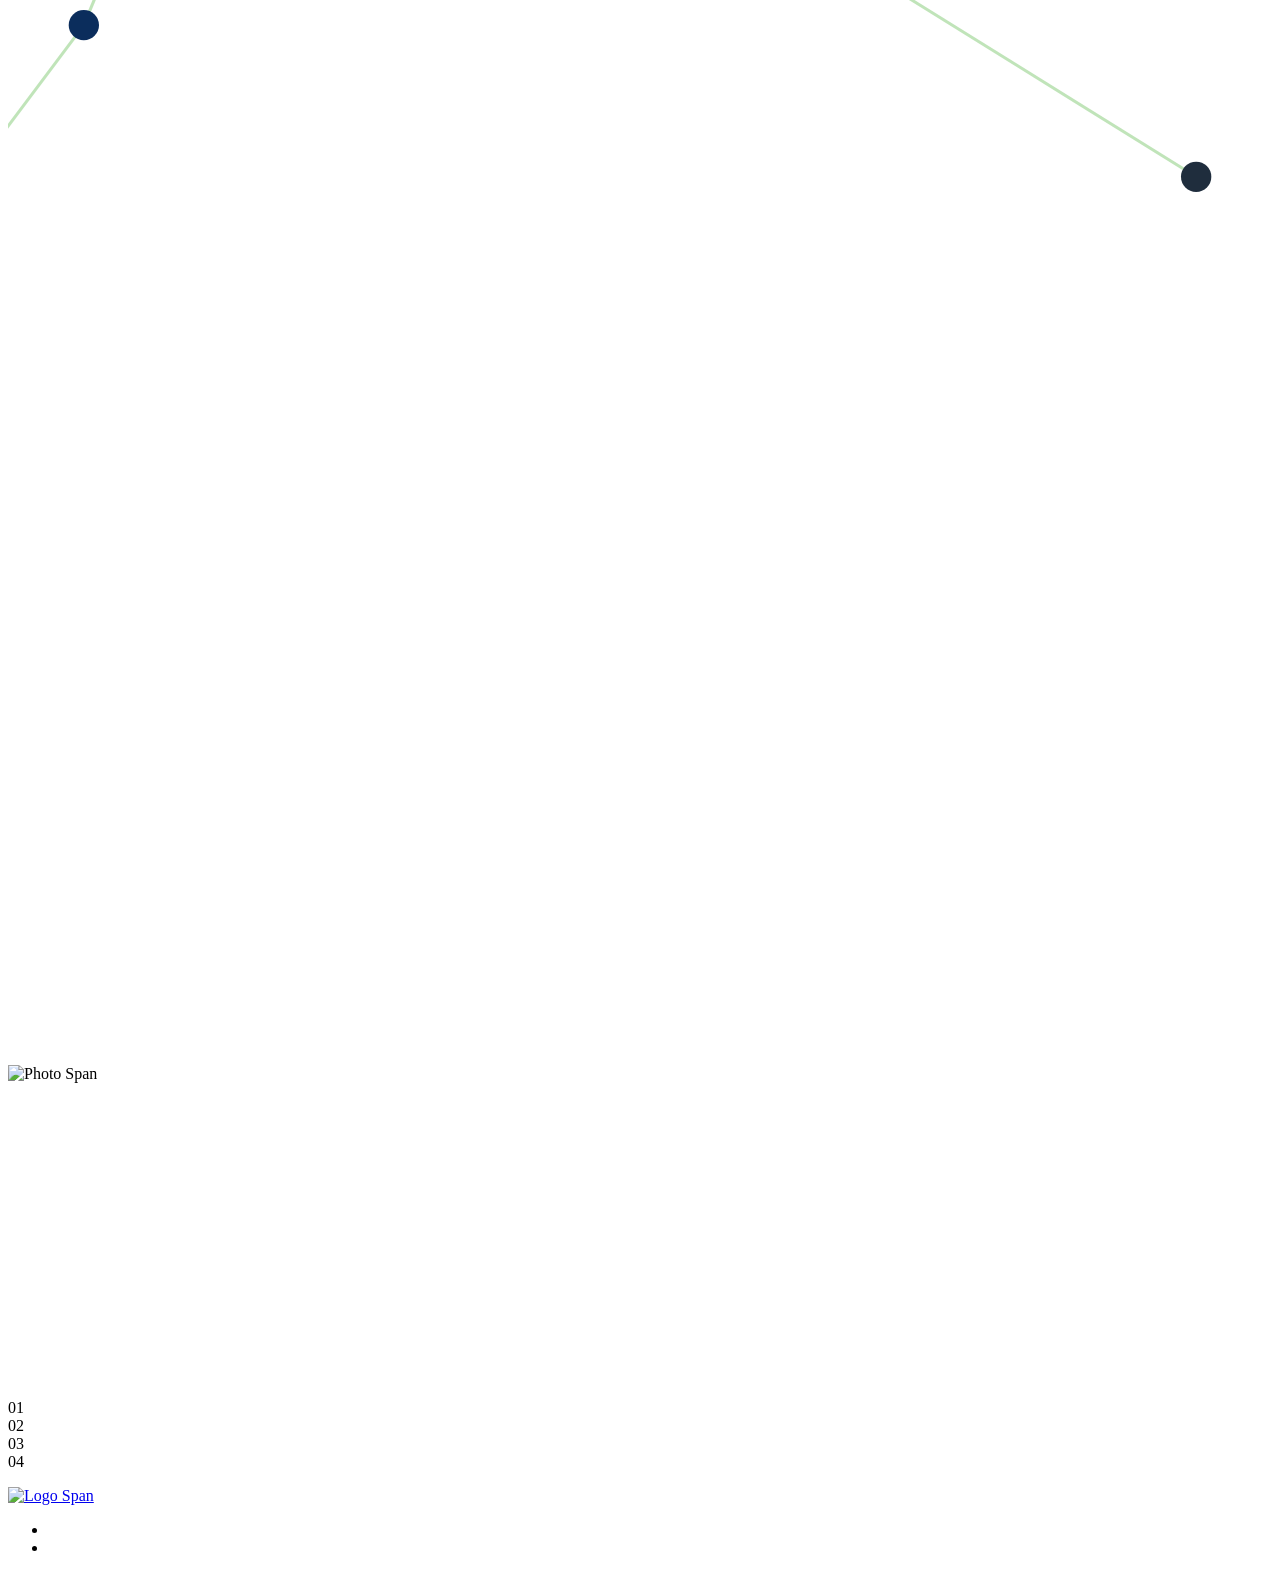
==== commit 839f05a5: "code cleaning + scrollbar addition in menu + improvement of bullet points in mobile config" ====
--- a/index.html
+++ b/index.html
@@ -48,10 +48,7 @@
                   <button data-lang="fr" data-i18n="configparam.lang2"></button>
                   <button data-lang="en" data-i18n="configparam.lang1"></button>
               </div>
-          </div>     
-          <div class="scroll-hint" id="scrollHint">
-              <svg width="16" height="280" viewBox="0 0 24 24"><path d="M12 16l-6-6h12z" fill="currentColor"/></svg>
-          </div>
+          </div>               
         </ul>        
         <div class="nav-cta">
           <a href="#contact" class="btn btn-primary"><p data-i18n="menu.contact"></p></a>        
--- a/css/style.css
+++ b/css/style.css
@@ -150,19 +150,13 @@
     padding: 0;    
   }
 
-  .nav-links::after{
-    content: '';
-    position: sticky;
-    top: 1px;
-    bottom: 0;
-    left: 0;
-    right: 0;
-    height: 30px;
-    background: linear-gradient(to bottom, transparent, #cef1f0); /* adapte la couleur à ton fond de menu */
-    pointer-events: none;
-    margin-top: -30px;
-    display: block;
-  }
+  @media(max-width: 900px){
+    .nav-links{
+      position:relative; /* nécessaire pour positionner .scroll-hint en sticky/absolute dedans */
+    }
+  }
+
+  
 
   .nav-links a{
     font-size:15px; 
@@ -182,7 +176,11 @@
     font-size:18px;
     line-height:1;
     margin-right:10px;
-    display:inline-block;
+    display:inline-block;    
+  }
+  /* Annule la puce pour le bouton CTA */
+ .nav-links a.btn-primary::before{
+    content: none;
   }
 
   .nav-links li{
@@ -198,17 +196,7 @@
     content:none !important;
   }
 
-  .scroll-hint {
-    text-align: center;
-    padding: 4px 0;
-    color: #999;
-    animation: bounce 1.5s infinite;
-    position: sticky;
-    bottom: 0;
-    background: #fff; /* adapte à ton fond */
-    transition: opacity 0.2s ease;
-    display:none;
-  }
+  
   
   .nav-cta{ 
     display:flex; 
@@ -217,15 +205,44 @@
     flex:0 0 auto;
   }
   
-  .nav-toggle{ 
-    display:none; 
-    background:none; 
-    border:none; 
-    cursor:pointer; 
-    padding:10px;
+  .nav-toggle{
+    display:none;
+    flex-direction:column;
+    align-items:center;
+    justify-content:center;
+    gap:6px;
+    width:44px;
+    height:44px;
+    padding:0;
+    background:none;
+    border:none;
+    cursor:pointer;
     flex-shrink:0;
-  } 
-  .nav-toggle span{ display:block; width:32px; height:2px; background:var(--navy); margin:10px 0; border-radius:2px;}
+  }
+  .nav-toggle span{
+    display:block;
+    width:24px;
+    height:2px;
+    margin:0;
+    background:var(--navy);
+    border-radius:2px;
+  }
+
+  /* Animation des barres en croix */
+  .nav-toggle span{
+    transition: transform .3s ease, opacity .2s ease;
+  }
+
+  /* Quand le bouton est ouvert (classe "open" ajoutée en JS) */
+  .nav-toggle.open span:nth-child(1){
+    transform: translateY(8px) rotate(45deg);
+  }
+  .nav-toggle.open span:nth-child(2){
+    opacity: 0;
+  }
+  .nav-toggle.open span:nth-child(3){
+    transform: translateY(-8px) rotate(-45deg);
+  }
 
   .mobile-only{
     display:none;
@@ -233,11 +250,19 @@
   .mobile-only .btn-primary{
     margin-left:28px;
     margin-top:4px;
-    width:80%
+    width:75%
   }
   .mobile-only .lang-switch{
+    display:flex;
+    gap:0; 
     margin-left:12px;
-    margin-top:4px;
+    margin-top:0px;
+  }
+  .mobile-only .lang-switch button {
+    padding: 4px 8px;    /* espace égal des deux côtés */
+  }
+  .mobile-only .lang-switch button:not(:last-child){
+    border-right: 2px solid #ccc;
   }
 
   .mobile-only .nav-links a:not(:last-child)::before{
@@ -249,17 +274,7 @@
     display: inline-block;
   }
 
-  .mobile-only .scroll-hint {
-    text-align: center;
-    padding: 4px 0;
-    color: #999;
-    animation: bounce 1.5s infinite;
-    position: sticky;
-    bottom: 0;
-    background: #fff; /* adapte à ton fond */
-    transition: opacity 0.2s ease;
-    display: flex;
-  }
+  
 
   @keyframes bounce {
     0%, 100% { transform: translateY(0); }
@@ -275,8 +290,40 @@
       justify-content:flex-start;
       overflow-y:auto;
       transform:translateX(100%); transition:transform .3s ease; /* display: none;*/ /* caché par défaut */
-      background:var(--Teal300);
-    }
+      background:var(--Teal300);    
+
+      /* --- Masque dynamique --- */
+      -webkit-mask-image: linear-gradient(
+        to bottom,
+        transparent 0,
+        black 24px,
+        black calc(100% - 16px),
+        transparent 100%
+      );
+      mask-image: linear-gradient(
+        to bottom,
+        transparent 0,
+        black 24px,
+        black calc(100% - 16px),
+        transparent 100%
+      );
+
+      /* --- Scrollbar fine --- */
+      scrollbar-width: thin;
+      scrollbar-color: var(--turquoise) transparent;
+    }
+  
+    .nav-links::-webkit-scrollbar{
+      width: 4px;
+    }
+    .nav-links::-webkit-scrollbar-track{
+      background: transparent;
+    }
+    .nav-links::-webkit-scrollbar-thumb{
+      background: var(--turquoise);
+      border-radius: 4px;
+    }
+
     .nav-links.open{ transform:translateX(0); background:#cef1f0}/*.nav-links.open{ display: flex; } */ /* apparaît d'un coup au clic */
     .nav-links .btn-primary span{
         color:white;
@@ -284,14 +331,15 @@
     }
     .nav-cta .btn-primary{ display:none; }
     .nav-cta { display:none; }
-    .nav-toggle{ display:block; }
+    .nav-toggle{ display:flex; }
     .desktop-lang{ display:none;}
     .mobile-only{ display:block;}
     .mobile-only .lang-switch{ display:flex; gap:15px; margin-top:20px; margin-left:28px;}
   }
 
-  @media(max-width: 380px){
-    .nav-toggle span{ width:26px; margin:8px 0; }
+  @media(max-width: 380px){    
+    .nav-toggle{ width:38px; height:38px; gap:5px; }
+    .nav-toggle span{ width:20px; }
   }
 
   /* Hero */
@@ -395,15 +443,15 @@
     list-style-position : outside;
   }
   li{
+    position:relative;
     padding-left: 28px;
-    text-align: justify;      
+    text-align: justify;
   }
   li::before{
     content: "•";
-    padding-right: 10px;
-    content: "•";
     position: absolute;
-    left: 40px;         
+    left: 0;
+    top: 0;
     color: var(--text-soft);
   }
   
@@ -527,14 +575,14 @@
     list-style-position : outside;
   }
   .clientwithme li{
+    position:relative;
     padding-left: 160px;
     text-align: justify;      
   }
   .clientwithme li::before{
     content: "•";
-    padding-right: 0px;
     position: absolute;
-    left: 540px;         
+    left: 130px;
     color: var(--text-soft);
   }
   
@@ -547,6 +595,10 @@
   .net-line{ stroke-dasharray:340; stroke-dashoffset:340; animation:draw 1.6s ease forwards; }  
   @keyframes draw{ to{ stroke-dashoffset:0; } }
   @media(max-width: 768px){ .network-layout{ grid-template-columns:1fr; } }
+  @media(max-width: 600px){
+    .clientwithme li{ padding-left: 28px; }
+    .clientwithme li::before{ left: 0; }
+  }
 
   /* Section 5: about */
   .about-grid{ display:grid; grid-template-columns:0.9fr 1.1fr; gap:90px; align-items:center; }
@@ -594,7 +646,7 @@
       transparent 100%
     );   
   }
-  
+
   .about h2{ font-size:clamp(26px,3vw,34px); }
   .about p{ margin-top:14px; font-size:clamp(15px, 3.6vw, 17px); color:var(--text-soft); text-align:justify;}
 
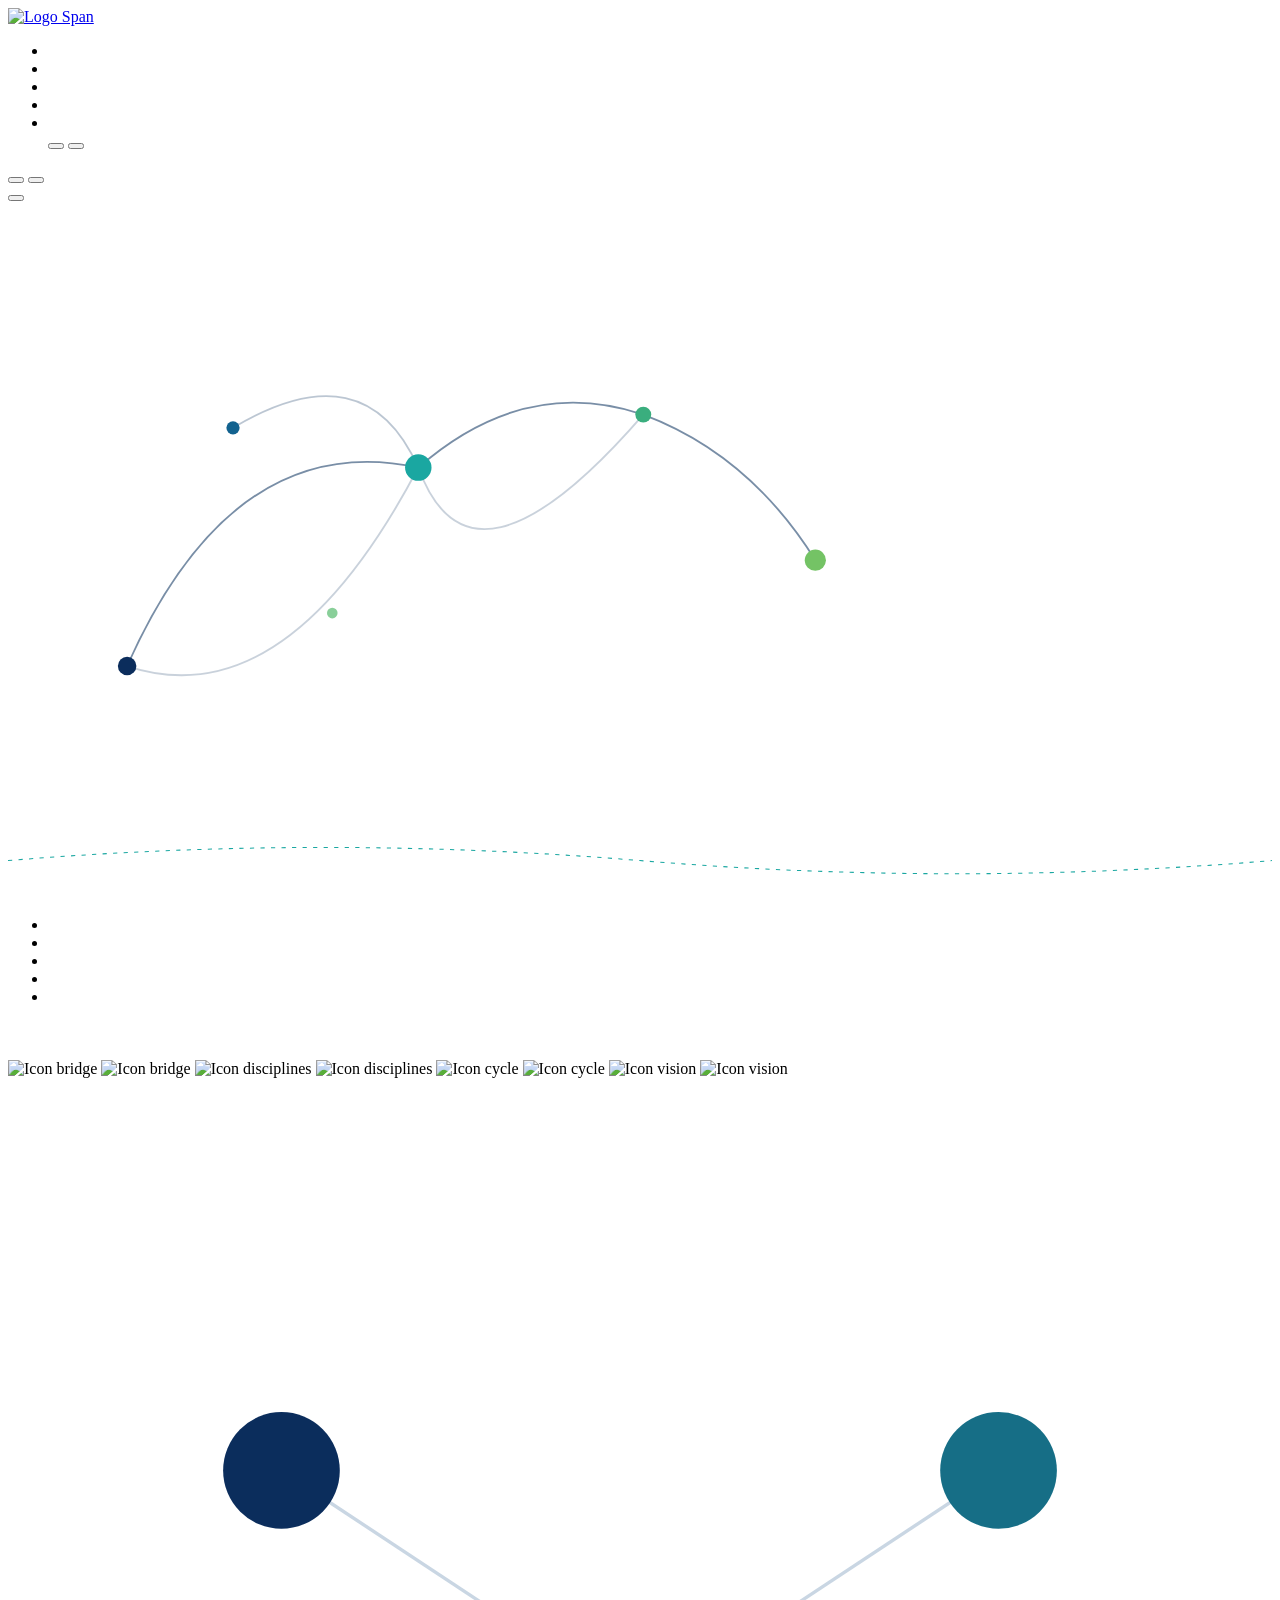
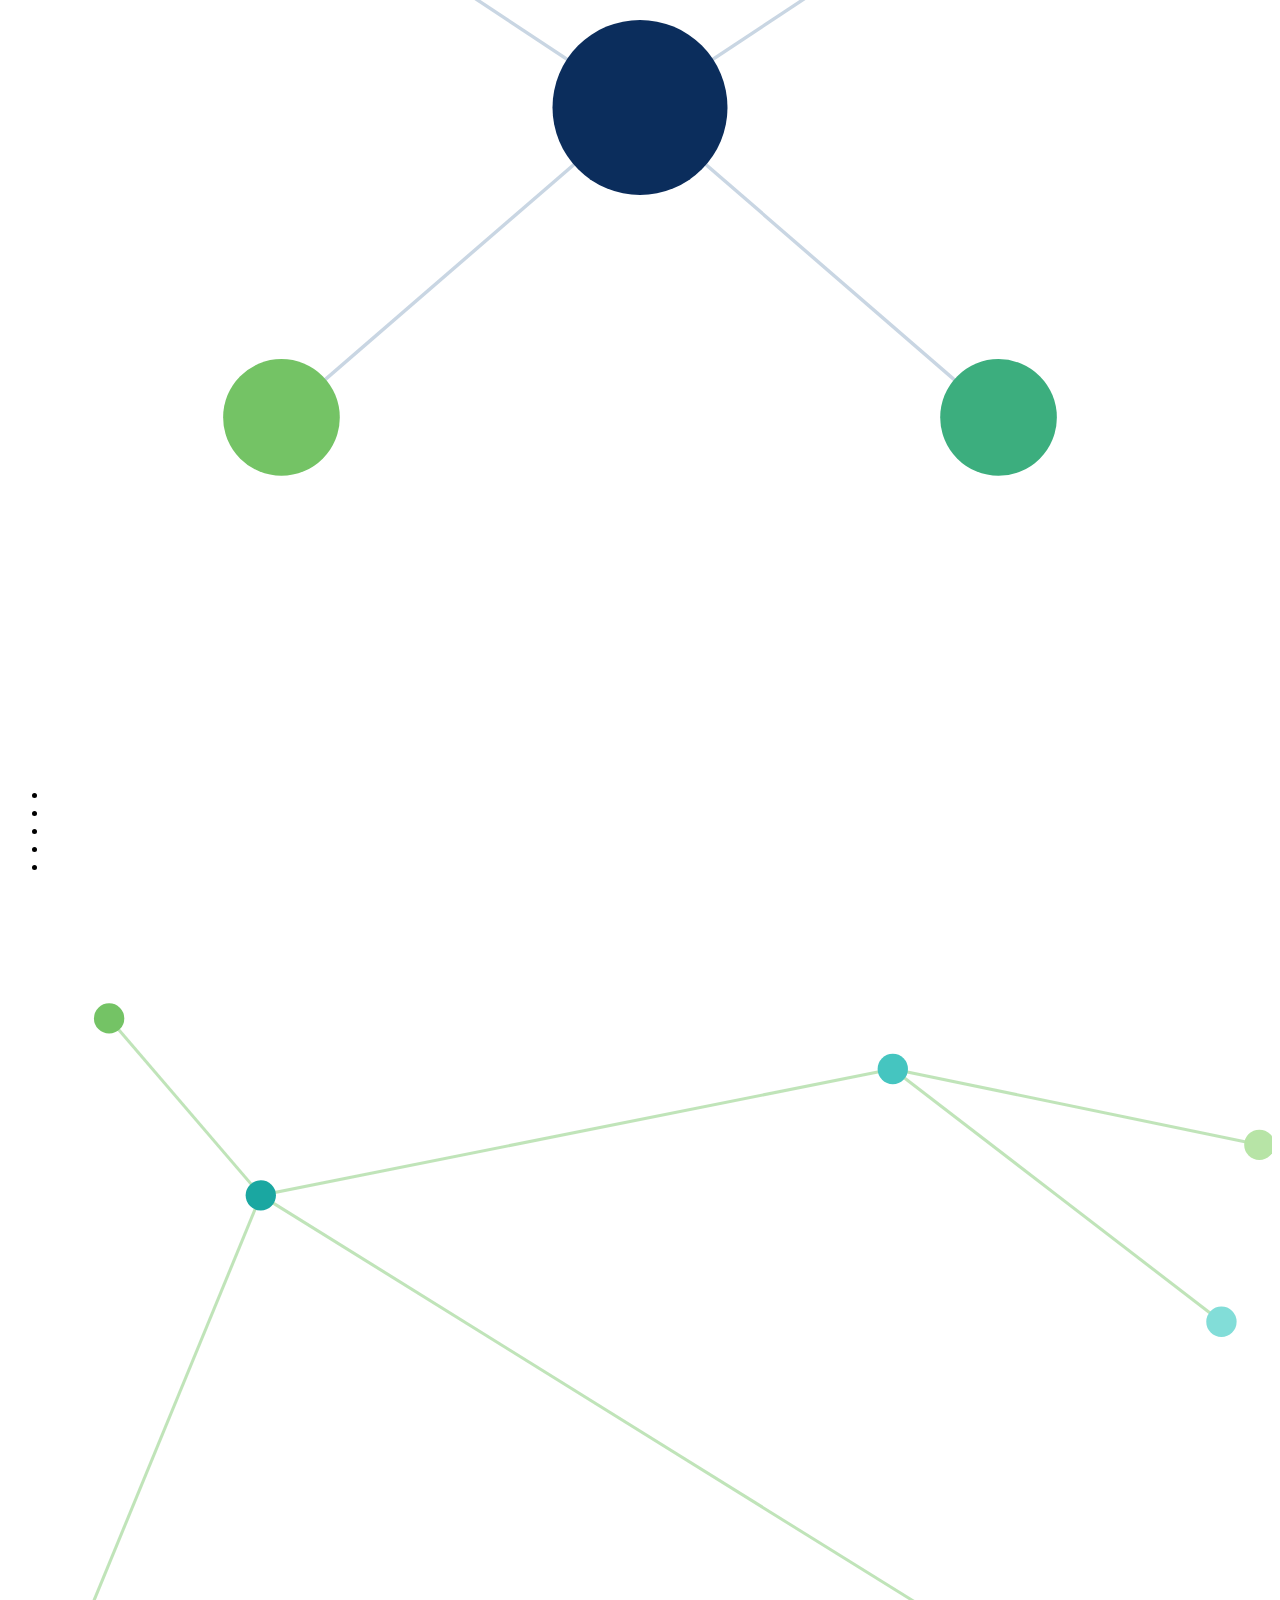
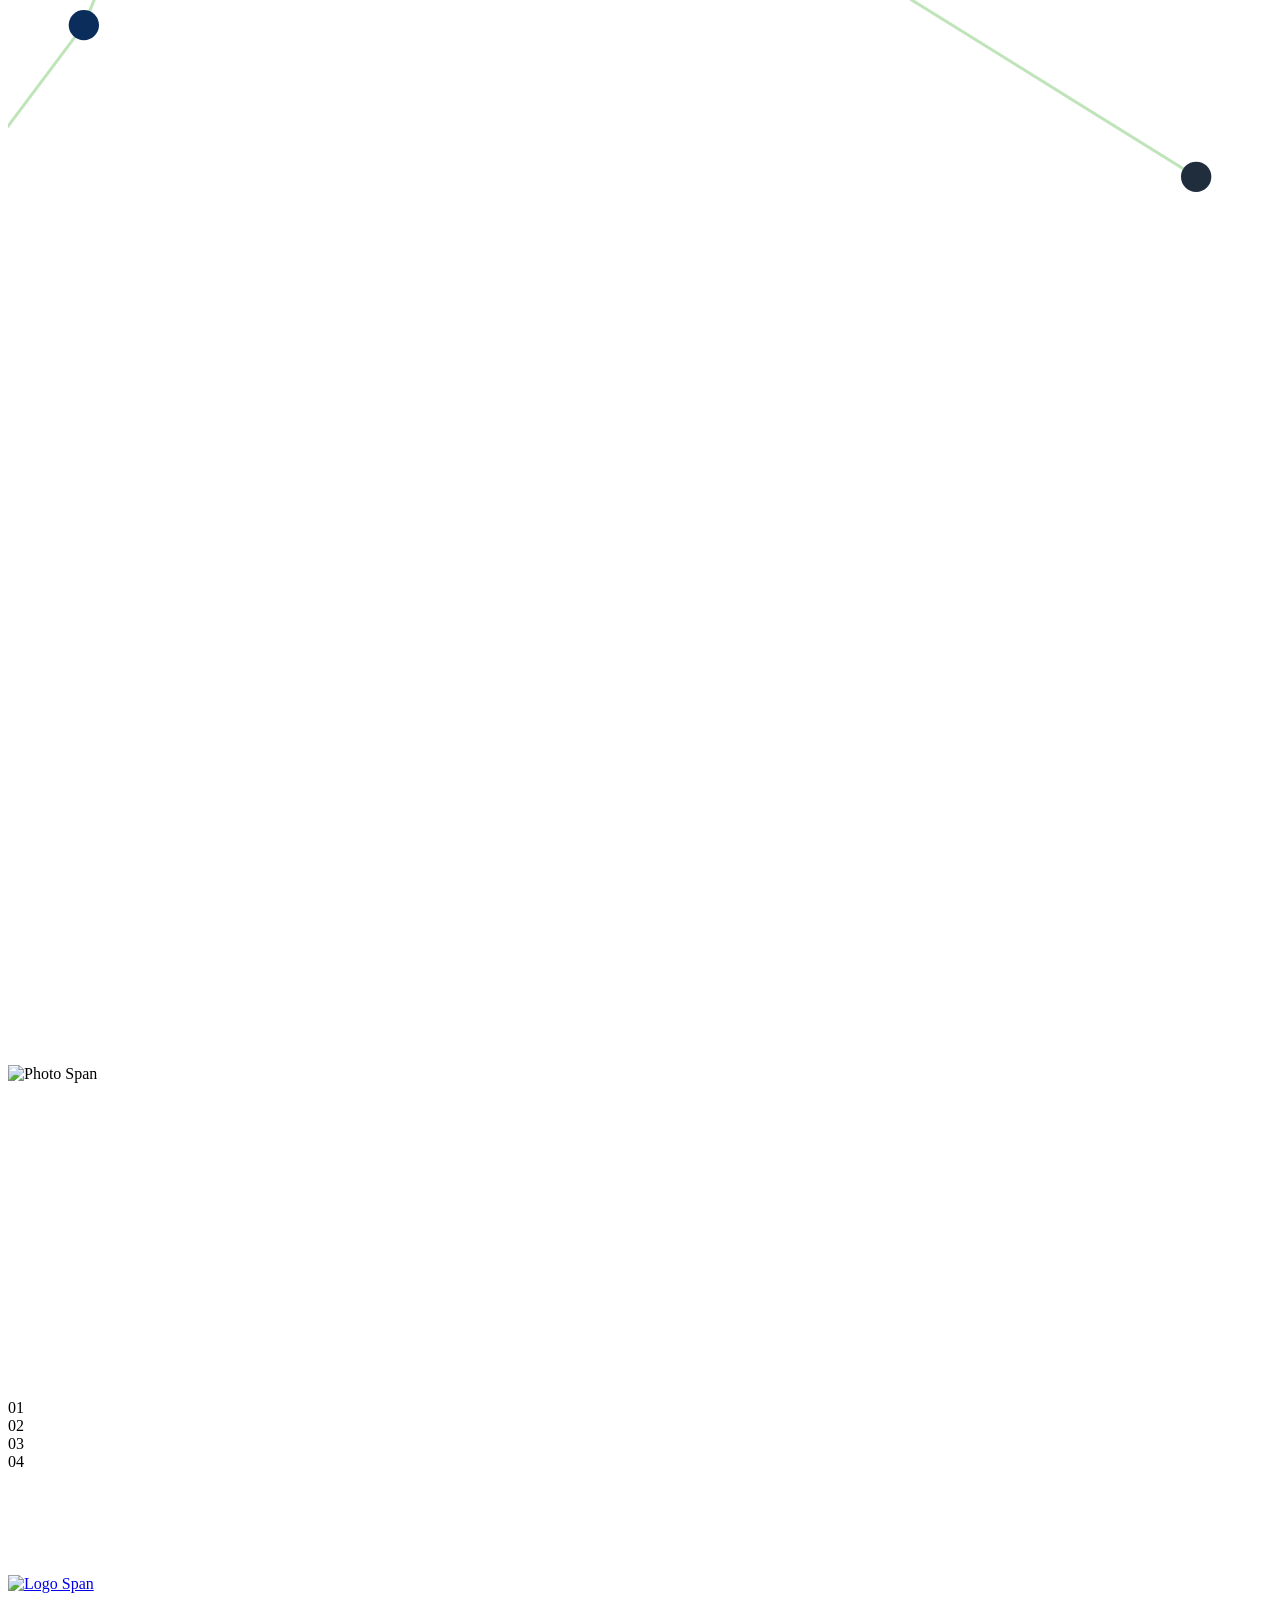
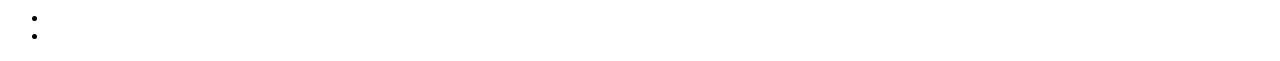
==== commit 21c0028d: "center header in mobile mode + text minor correction (sign/contact)" ====
--- a/index.html
+++ b/index.html
@@ -432,8 +432,9 @@
       <!-- ---- CTA ---- -->
       <section class="cta-band" id="contact">
         <div class="container reveal">
-          <h2 data-i18n="cta.title"></h2>
+          <h2 data-i18n="cta.title"></h2>          
           <p1>
+            <span></span>
             <span data-i18n="cta.subtitle_part1a"></span>
             <span class="highlight" data-i18n="cta.subtitle_part1b"></span>
             <span data-i18n="cta.subtitle_part1c"></span>
@@ -452,10 +453,13 @@
           <div class="container cta-grid">
             <div class="cta-grid-contact reveal">
               <p>    
+                <span data-i18n="contact.text"></span>
+                <span><br><br></span>
                 <span class="highlight2" data-i18n="contact.name"></span>
-              </p>
-              <p><a href="mailto:spansys.consulting@gmail.com" data-i18n="contact.email"></a></p>
-              <p><a href="https://www.linkedin.com/in/jennifer-oudry" target="_blank" rel="noopener noreferrer" data-i18n="contact.linkedin"></a></p>
+                <span><br></span>              
+                <a href="mailto:spansys.consulting@gmail.com" data-i18n="contact.email"></a>
+                <span><br></span>              
+                <a href="https://www.linkedin.com/in/jennifer-oudry" target="_blank" rel="noopener noreferrer" data-i18n="contact.linkedin"></a>
               <p> </p>	  	       
             </div>
           </div>     
--- a/css/style.css
+++ b/css/style.css
@@ -37,7 +37,7 @@
   html, body{ overflow-x: hidden; }
   h1,h2,h3,h4{font-weight:700; margin:0; letter-spacing:-0.02em; color:var(--navy-deep);}
   p{margin:0;text-align: justify;}
-  p1{margin:0;text-align: center;}
+  p1{margin:0;text-align: center;font-size:20px;}
   a{color:inherit; text-decoration:none;}
   ul{margin:0; padding:0; list-style:none;}
   img,svg{display:block; max-width:100%;}
@@ -156,8 +156,6 @@
     }
   }
 
-  
-
   .nav-links a{
     font-size:15px; 
     font-weight:600; 
@@ -195,8 +193,6 @@
   .nav-links li::marker{
     content:none !important;
   }
-
-  
   
   .nav-cta{ 
     display:flex; 
@@ -248,7 +244,7 @@
     display:none;
   }
   .mobile-only .btn-primary{
-    margin-left:28px;
+    margin-left:40px;
     margin-top:4px;
     width:75%
   }
@@ -272,9 +268,7 @@
     line-height: 1;
     margin-right: 10px;
     display: inline-block;
-  }
-
-  
+  }  
 
   @keyframes bounce {
     0%, 100% { transform: translateY(0); }
@@ -283,14 +277,16 @@
 
   @media(max-width: 900px){
     .nav-links{
-      position:fixed; top:70px; left:0; right:0; bottom:0; background:var(--bg); 
-      flex-direction:column; align-items:flex-start; 
-      padding:25px clamp(24px, 8vw, 64px) 64px; /* haut | côtés | bas */
+      position:fixed; top:70px; left:0; right:0; bottom:20; background:var(--bg); 
+      flex-direction:column; 
+      align-items:center; 
+      padding:25px clamp(24px, 8vw, 64px) 40px; /* haut | côtés | bas */
       gap:12px;
       justify-content:flex-start;
       overflow-y:auto;
       transform:translateX(100%); transition:transform .3s ease; /* display: none;*/ /* caché par défaut */
       background:var(--Teal300);    
+      font-size: 18px;
 
       /* --- Masque dynamique --- */
       -webkit-mask-image: linear-gradient(
@@ -324,10 +320,20 @@
       border-radius: 4px;
     }
 
+    /* Supprime la puce turquoise devant les liens en mobile */
+    .nav-links a::before{
+      content:none;
+    }
+
+    /* Neutralise aussi la règle spécifique mobile qui remettait la puce */
+    .mobile-only .nav-links a:not(:last-child)::before{
+      content:none;
+    }
+    
     .nav-links.open{ transform:translateX(0); background:#cef1f0}/*.nav-links.open{ display: flex; } */ /* apparaît d'un coup au clic */
     .nav-links .btn-primary span{
         color:white;
-        padding-left:14px;
+        padding-left:24px;
     }
     .nav-cta .btn-primary{ display:none; }
     .nav-cta { display:none; }
